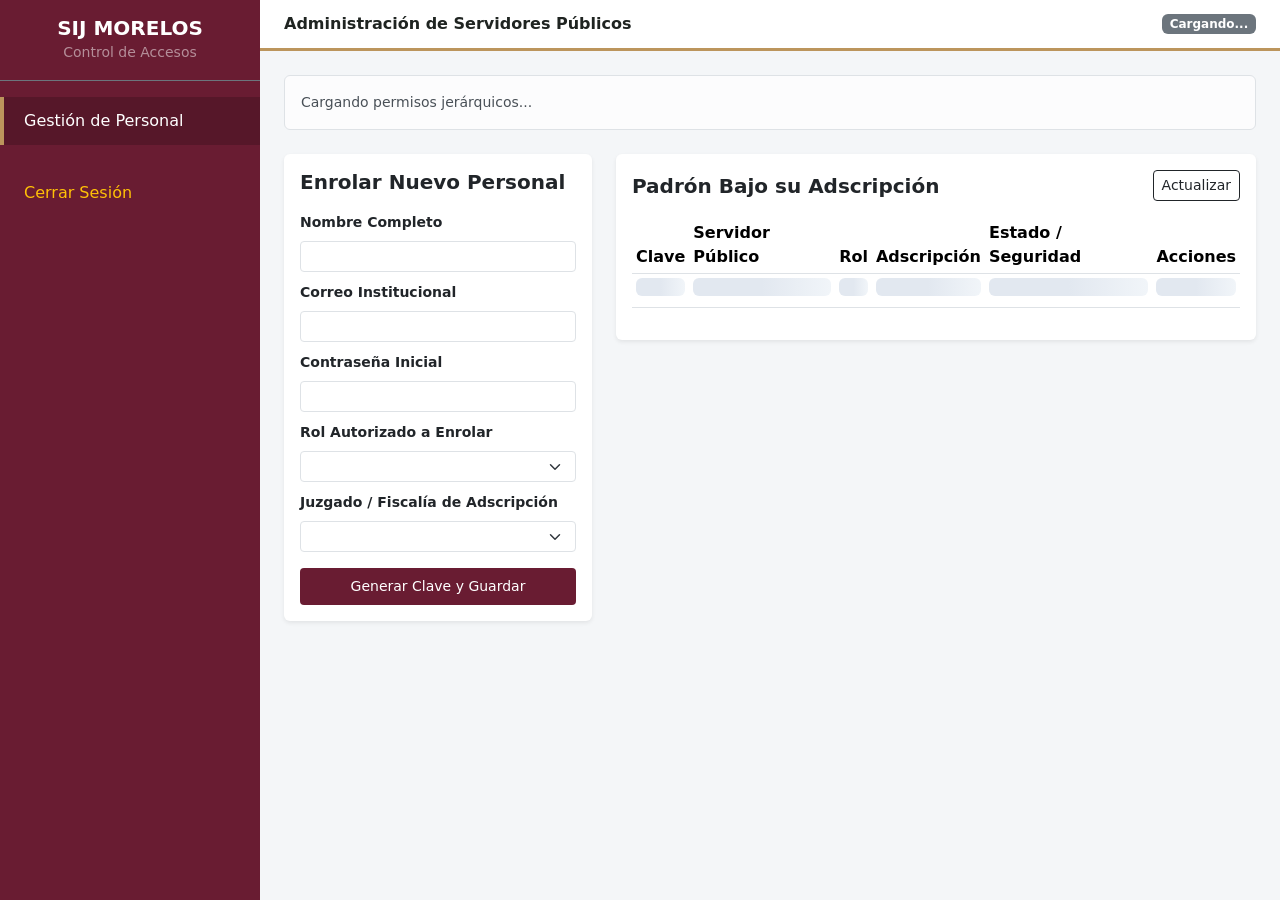
==== core/src/main/webapp/views/admin/index.html @ 12e389c0 "Initial commit" ====
<!DOCTYPE html>
<html lang="es">
<head>
    <meta charset="UTF-8">
    <meta name="viewport" content="width=device-width, initial-scale=1.0">
    <title>SIJ Morelos - Gobierno de Identidades y Personal</title>
    <link href="https://cdn.jsdelivr.net/npm/bootstrap@5.3.3/dist/css/bootstrap.min.css" rel="stylesheet">
    <link href="../../assets/css/layout.css" rel="stylesheet">
    <link href="../../assets/css/modulo.css" rel="stylesheet">
</head>
<body>
<div class="app-layout">
    <aside class="sidebar-judicial">
        <div class="p-3 text-center border-bottom border-secondary">
            <h5 class="mb-0 fw-bold">SIJ MORELOS</h5>
            <small class="text-white-50" id="sidebar-subtitle">Control de Accesos</small>
        </div>
        <nav class="mt-3">
            <a href="index.html" class="nav-link active">Gestión de Personal</a>
            <!-- Solo visible para los Administradores de cada Módulo (Oculto para el SUPER_ADMIN Cliente) -->
            <a href="../dashboard/index.html" class="nav-link d-none" id="link-bandeja-modulo">Ir a Bandeja de mi Módulo</a>
            <a href="../../api/auth/logout" class="nav-link text-warning mt-4">Cerrar Sesión</a>
        </nav>
    </aside>

    <div class="main-content">
        <header class="topbar-judicial">
            <div>
                <span class="fw-semibold" id="panel-title">Administración de Servidores Públicos</span>
                <small class="text-muted ms-2" id="juzgado-context"></small>
            </div>
            <span class="badge bg-secondary" id="user-badge">Cargando...</span>
        </header>

        <main class="p-4">
            <div class="alert alert-light border small mb-4" id="hierarchy-banner">
                Cargando permisos jerárquicos...
            </div>

            <div class="row g-4">
                <!-- Formulario de Alta y Edición -->
                <div class="col-md-4">
                    <div class="card shadow-sm border-0">
                        <div class="card-body">
                            <h5 class="fw-bold mb-3" id="form-title">Enrolar Nuevo Personal</h5>
                            <div id="alert-admin" class="alert d-none small py-2"></div>

                            <form id="form-user">
                                <input type="hidden" name="accion" id="input-accion" value="crear">
                                <input type="hidden" name="idUsuario" id="input-id-usuario" value="">

                                <div class="mb-2">
                                    <label class="form-label small fw-semibold">Nombre Completo</label>
                                    <input type="text" class="form-control form-control-sm" name="nombreCompleto" id="input-nombre" required>
                                </div>
                                <div class="mb-2">
                                    <label class="form-label small fw-semibold">Correo Institucional</label>
                                    <input type="email" class="form-control form-control-sm" name="correo" id="input-correo" required>
                                </div>
                                <div class="mb-2">
                                    <label class="form-label small fw-semibold" id="label-password">Contraseña Inicial</label>
                                    <input type="password" class="form-control form-control-sm" name="password" id="input-password" required>
                                    <small class="text-muted d-none" id="help-password">Dejar en blanco si no desea cambiar la contraseña actual.</small>
                                </div>
                                <div class="mb-2">
                                    <label class="form-label small fw-semibold">Rol Autorizado a Enrolar</label>
                                    <select class="form-select form-select-sm" name="rol" id="select-rol" required></select>
                                </div>
                                <div class="mb-3">
                                    <label class="form-label small fw-semibold">Juzgado / Fiscalía de Adscripción</label>
                                    <select class="form-select form-select-sm" name="idJuzgado" id="select-juzgado" required></select>
                                </div>

                                <div class="d-grid gap-2">
                                    <button type="submit" class="btn btn-institucional btn-sm py-2" id="btn-submit">
                                        Generar Clave y Guardar
                                    </button>
                                    <button type="button" class="btn btn-outline-secondary btn-sm d-none" id="btn-cancel-edit" onclick="resetFormMode()">
                                        Cancelar Edición
                                    </button>
                                </div>
                            </form>
                        </div>
                    </div>
                </div>

                <!-- Tabla de Personal Subordinado -->
                <div class="col-md-8">
                    <div class="card shadow-sm border-0">
                        <div class="card-body">
                            <div class="d-flex justify-content-between align-items-center mb-3">
                                <h5 class="fw-bold mb-0" id="table-title">Padrón Bajo su Adscripción</h5>
                                <button class="btn btn-outline-dark btn-sm" onclick="loadUsers()">Actualizar</button>
                            </div>
                            <div class="table-responsive">
                                <table class="table table-sm align-middle">
                                    <thead>
                                    <tr>
                                        <th>Clave</th>
                                        <th>Servidor Público</th>
                                        <th>Rol</th>
                                        <th>Adscripción</th>
                                        <th>Estado / Seguridad</th>
                                        <th class="text-end">Acciones</th>
                                    </tr>
                                    </thead>
                                    <tbody id="users-table">
                                    <tr>
                                        <td><span class="skeleton"></span></td>
                                        <td><span class="skeleton"></span></td>
                                        <td><span class="skeleton"></span></td>
                                        <td><span class="skeleton"></span></td>
                                        <td><span class="skeleton"></span></td>
                                        <td><span class="skeleton"></span></td>
                                    </tr>
                                    </tbody>
                                </table>
                            </div>
                        </div>
                    </div>
                </div>
            </div>
        </main>
    </div>
</div>

<script>
    let currentUsers = [];

    async function loadUsers() {
        const res = await fetch('../../api/admin/users');
        if (res.status === 401 || res.status === 403) {
            window.location.href = '../../index.html';
            return;
        }
        const data = await res.json();
        if (!data.ok) return;

        currentUsers = data.usuarios || [];

        // Configurar cabeceras según si es el SUPER_ADMIN (Cliente) o el Admin de un Módulo
        document.getElementById('user-badge').textContent = `${data.miNombre} (${data.miClave} | ${data.miRol})`;
        document.getElementById('juzgado-context').textContent = `• ${data.miJuzgado}`;

        const banner = document.getElementById('hierarchy-banner');
        const linkBandeja = document.getElementById('link-bandeja-modulo');

        if (data.esSuperAdmin) {
            document.getElementById('sidebar-subtitle').textContent = 'Consola Raíz (Cliente)';
            document.getElementById('panel-title').textContent = 'Gobierno Global de Administradores de Módulo';
            document.getElementById('table-title').textContent = 'Administradores de Módulo Registrados';
            banner.innerHTML = '<strong>Nivel SUPER_ADMIN (Consejo de la Judicatura):</strong> Desde este panel usted enrola y administra exclusivamente a los <strong>Administradores Titulares de cada Módulo</strong> (Oficialía, Audiencias, Tocas y Peritos). Cada Administrador de Módulo se encargará a su vez de enrolar al personal operativo de su propia fiscalía/juzgado.';
            linkBandeja.classList.add('d-none');
        } else {
            document.getElementById('sidebar-subtitle').textContent = `Admin de Módulo`;
            document.getElementById('panel-title').textContent = `Gestión de Personal Operativo`;
            document.getElementById('table-title').textContent = `Personal Operativo de mi Módulo y Juzgado`;
            banner.innerHTML = `<strong>Alcance de Módulo (${data.miRol}):</strong> Usted visualiza y administra únicamente al personal operativo de su propio módulo adscrito a <strong>${data.miJuzgado}</strong>.`;
            linkBandeja.classList.remove('d-none');
        }

        // Poblar roles permitidos
        const selectRol = document.getElementById('select-rol');
        selectRol.innerHTML = (data.rolesPermitidos || []).map(r =>
            `<option value="${r.codigo}">${r.etiqueta} (${r.codigo})</option>`
        ).join('');

        // Poblar juzgados permitidos (Si es Admin de módulo solo viene el suyo y queda fijo)
        const selectJuzgado = document.getElementById('select-juzgado');
        selectJuzgado.innerHTML = (data.juzgadosPermitidos || []).map(j =>
            `<option value="${j.idJuzgado}">${j.descripcion}</option>`
        ).join('');

        // Renderizar tabla
        const tbody = document.getElementById('users-table');
        if (currentUsers.length === 0) {
            tbody.innerHTML = `<tr><td colspan="6" class="text-center text-muted py-3">No hay personal registrado bajo este alcance todavía.</td></tr>`;
            return;
        }

        tbody.innerHTML = currentUsers.map(u => `
            <tr>
                <td class="fw-bold small">${u.claveEmpleado}</td>
                <td>
                    <span class="fw-semibold">${u.nombreCompleto}</span><br>
                    <small class="text-muted">${u.correo}</small>
                </td>
                <td><span class="badge bg-dark">${u.rol}</span></td>
                <td><small>${u.juzgado}</small></td>
                <td>
                    <button onclick="toggleUser(${u.idUsuario})" class="btn btn-sm ${u.activo ? 'btn-outline-success' : 'btn-outline-danger'}">
                        ${u.activo ? 'Activo' : 'Inactivo'}
                    </button>
                    ${u.bloqueado ? `<button onclick="unlockUser(${u.idUsuario})" class="btn btn-sm btn-warning ms-1" title="Desbloquear intentos">Desbloquear</button>` : ''}
                </td>
                <td class="text-end">
                    <button onclick="startEdit(${u.idUsuario})" class="btn btn-sm btn-outline-primary">Editar</button>
                    <button onclick="deleteUser(${u.idUsuario})" class="btn btn-sm btn-outline-danger ms-1">Eliminar</button>
                </td>
            </tr>
        `).join('');
    }

    function startEdit(idUsuario) {
        const u = currentUsers.find(item => item.idUsuario === idUsuario);
        if (!u) return;

        document.getElementById('form-title').textContent = `Editar: ${u.claveEmpleado}`;
        document.getElementById('input-accion').value = 'editar';
        document.getElementById('input-id-usuario').value = u.idUsuario;
        document.getElementById('input-nombre').value = u.nombreCompleto;
        document.getElementById('input-correo').value = u.correo;
        document.getElementById('select-rol').value = u.rol;
        if (u.idJuzgado) {
            document.getElementById('select-juzgado').value = u.idJuzgado;
        }

        const passInput = document.getElementById('input-password');
        passInput.value = '';
        passInput.required = false;
        document.getElementById('label-password').textContent = 'Nueva Contraseña (Opcional)';
        document.getElementById('help-password').classList.remove('d-none');

        document.getElementById('btn-submit').textContent = 'Guardar Cambios';
        document.getElementById('btn-cancel-edit').classList.remove('d-none');
    }

    function resetFormMode() {
        const form = document.getElementById('form-user');
        form.reset();
        document.getElementById('form-title').textContent = 'Enrolar Nuevo Personal';
        document.getElementById('input-accion').value = 'crear';
        document.getElementById('input-id-usuario').value = '';

        const passInput = document.getElementById('input-password');
        passInput.required = true;
        document.getElementById('label-password').textContent = 'Contraseña Inicial';
        document.getElementById('help-password').classList.add('d-none');

        document.getElementById('btn-submit').textContent = 'Generar Clave y Guardar';
        document.getElementById('btn-cancel-edit').classList.add('d-none');
    }

    async function toggleUser(idUsuario) {
        const params = new URLSearchParams({ accion: 'toggle', idUsuario });
        await fetch('../../api/admin/users', { method: 'POST', body: params });
        loadUsers();
    }

    async function unlockUser(idUsuario) {
        const params = new URLSearchParams({ accion: 'desbloquear', idUsuario });
        await fetch('../../api/admin/users', { method: 'POST', body: params });
        loadUsers();
    }

    async function deleteUser(idUsuario) {
        if (!confirm('¿Confirmas eliminar este registro de servidor público?')) return;
        const params = new URLSearchParams({ accion: 'eliminar', idUsuario });
        const res = await fetch('../../api/admin/users', { method: 'POST', body: params });
        const data = await res.json();
        showAlert(data.ok, data.mensaje);
        loadUsers();
    }

    function showAlert(ok, msg) {
        const alertBox = document.getElementById('alert-admin');
        alertBox.className = `alert small py-2 ${ok ? 'alert-success' : 'alert-danger'}`;
        alertBox.textContent = msg;
    }

    document.getElementById('form-user').addEventListener('submit', async (e) => {
        e.preventDefault();
        const params = new URLSearchParams(new FormData(e.target));
        const res = await fetch('../../api/admin/users', { method: 'POST', body: params });
        const data = await res.json();

        showAlert(data.ok, data.mensaje);
        if (data.ok) {
            resetFormMode();
            loadUsers();
        }
    });

    loadUsers();
</script>
</body>
</html>
---- core/src/main/webapp/assets/css/layout.css ----
@import url('variables.css');

body {
    background-color: var(--color-fondo);
    color: var(--color-texto);
    font-family: system-ui, -apple-system, "Segoe UI", Roboto, sans-serif;
    margin: 0;
}

.app-layout {
    display: flex;
    min-height: 100vh;
}

.sidebar-judicial {
    width: var(--sidebar-ancho);
    background-color: var(--color-primario);
    color: #FFFFFF;
    display: flex;
    flex-direction: column;
    flex-shrink: 0;
}

.sidebar-judicial .nav-link {
    color: rgba(255, 255, 255, 0.85);
    padding: 0.75rem 1.25rem;
    border-left: 4px solid transparent;
    text-decoration: none;
    display: block;
}

.sidebar-judicial .nav-link:hover,
.sidebar-judicial .nav-link.active {
    background-color: rgba(0, 0, 0, 0.18);
    border-left-color: var(--color-secundario);
    color: #FFFFFF;
}

.main-content {
    flex-grow: 1;
    display: flex;
    flex-direction: column;
}

.topbar-judicial {
    background-color: var(--color-superficie);
    border-bottom: 3px solid var(--color-secundario);
    padding: 0.75rem 1.5rem;
    display: flex;
    justify-content: space-between;
    align-items: center;
}

.btn-institucional {
    background-color: var(--color-primario);
    color: #FFFFFF;
    border: none;
}

.btn-institucional:hover {
    background-color: var(--color-secundario);
    color: #FFFFFF;
}

/* ==========================================================================
   SKELETON LOADER
   ========================================================================== */
.skeleton {
    background: linear-gradient(90deg, #e2e8f0 25%, #f1f5f9 50%, #e2e8f0 75%);
    background-size: 200% 100%;
    animation: skeleton-pulse 1.5s infinite ease-in-out;
    border-radius: 0.375rem;
    display: inline-block;
    height: 1.1rem;
    width: 100%;
}

@keyframes skeleton-pulse {
    0% { background-position: 200% 0; }
    100% { background-position: -200% 0; }
}
---- core/src/main/webapp/assets/css/modulo.css ----
/* Hoja de estilos exclusiva para las vistas internas de cada módulo (Equipo) */
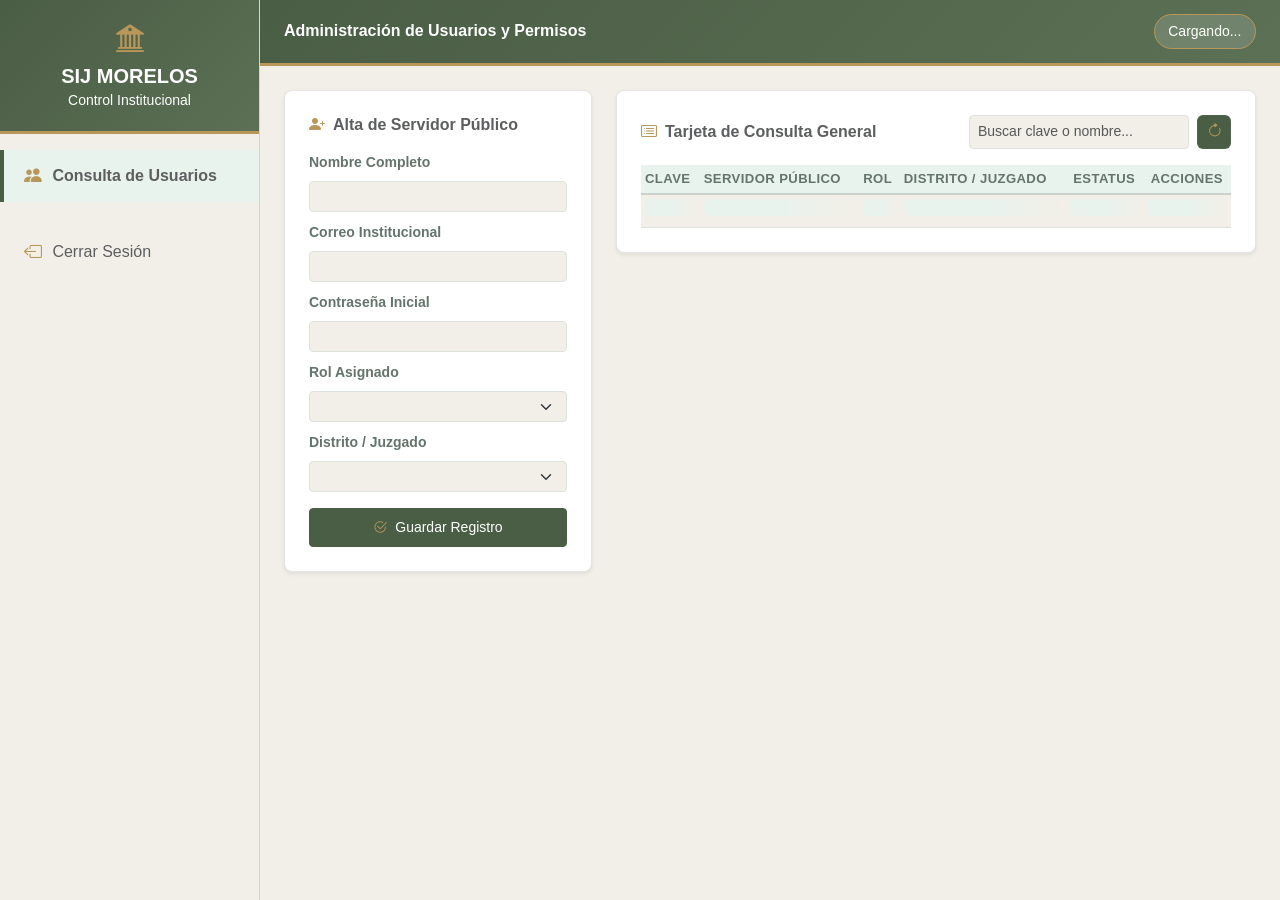
==== commit 94469f67: "chore([core-sync]): sincronizar paleta global y crud de usuarios desde sij-core-template" ====
--- a/core/src/main/webapp/views/admin/index.html
+++ b/core/src/main/webapp/views/admin/index.html
@@ -3,46 +3,55 @@
 <head>
     <meta charset="UTF-8">
     <meta name="viewport" content="width=device-width, initial-scale=1.0">
-    <title>SIJ Morelos - Gobierno de Identidades y Personal</title>
+    <title>SIJ Morelos - Administración de Usuarios</title>
     <link href="https://cdn.jsdelivr.net/npm/bootstrap@5.3.3/dist/css/bootstrap.min.css" rel="stylesheet">
+    <link href="https://cdn.jsdelivr.net/npm/bootstrap-icons@1.11.3/font/bootstrap-icons.min.css" rel="stylesheet">
     <link href="../../assets/css/layout.css" rel="stylesheet">
     <link href="../../assets/css/modulo.css" rel="stylesheet">
 </head>
 <body>
 <div class="app-layout">
     <aside class="sidebar-judicial">
-        <div class="p-3 text-center border-bottom border-secondary">
-            <h5 class="mb-0 fw-bold">SIJ MORELOS</h5>
-            <small class="text-white-50" id="sidebar-subtitle">Control de Accesos</small>
+        <div class="sidebar-brand-banner">
+            <i class="bi bi-bank2 fs-3"></i>
+            <h5 class="mb-0 fw-bold mt-1">SIJ MORELOS</h5>
+            <small class="text-thin" id="sidebar-subtitle">Control Institucional</small>
         </div>
         <nav class="mt-3">
-            <a href="index.html" class="nav-link active">Gestión de Personal</a>
-            <!-- Solo visible para los Administradores de cada Módulo (Oculto para el SUPER_ADMIN Cliente) -->
-            <a href="../dashboard/index.html" class="nav-link d-none" id="link-bandeja-modulo">Ir a Bandeja de mi Módulo</a>
-            <a href="../../api/auth/logout" class="nav-link text-warning mt-4">Cerrar Sesión</a>
+            <a href="index.html" class="nav-link active">
+                <i class="bi bi-people-fill"></i>
+                <span>Consulta de Usuarios</span>
+            </a>
+            <a href="../dashboard/index.html" class="nav-link d-none" id="link-bandeja-modulo">
+                <i class="bi bi-folder2-open"></i>
+                <span>Bandeja Operativa</span>
+            </a>
+            <a href="../../api/auth/logout" class="nav-link mt-4">
+                <i class="bi bi-box-arrow-left"></i>
+                <span>Cerrar Sesión</span>
+            </a>
         </nav>
     </aside>
 
     <div class="main-content">
         <header class="topbar-judicial">
             <div>
-                <span class="fw-semibold" id="panel-title">Administración de Servidores Públicos</span>
-                <small class="text-muted ms-2" id="juzgado-context"></small>
+                <span class="fw-semibold" id="panel-title">Administración de Usuarios y Permisos</span>
+                <small class="ms-2" id="juzgado-context"></small>
             </div>
-            <span class="badge bg-secondary" id="user-badge">Cargando...</span>
+            <span class="badge-sesion-global small" id="user-badge">Cargando...</span>
         </header>
 
         <main class="p-4">
-            <div class="alert alert-light border small mb-4" id="hierarchy-banner">
-                Cargando permisos jerárquicos...
-            </div>
-
             <div class="row g-4">
-                <!-- Formulario de Alta y Edición -->
-                <div class="col-md-4">
-                    <div class="card shadow-sm border-0">
-                        <div class="card-body">
-                            <h5 class="fw-bold mb-3" id="form-title">Enrolar Nuevo Personal</h5>
+                <!-- Alta / Edición -->
+                <div class="col-lg-4">
+                    <div class="card shadow-sm">
+                        <div class="card-body p-4">
+                            <h6 class="fw-bold mb-3 d-flex align-items-center gap-2">
+                                <i class="bi bi-person-plus-fill" style="color: var(--dorado);"></i>
+                                <span id="form-title">Alta de Servidor Público</span>
+                            </h6>
                             <div id="alert-admin" class="alert d-none small py-2"></div>
 
                             <form id="form-user">
@@ -60,20 +69,20 @@
                                 <div class="mb-2">
                                     <label class="form-label small fw-semibold" id="label-password">Contraseña Inicial</label>
                                     <input type="password" class="form-control form-control-sm" name="password" id="input-password" required>
-                                    <small class="text-muted d-none" id="help-password">Dejar en blanco si no desea cambiar la contraseña actual.</small>
+                                    <small class="d-none" id="help-password">Opcional al editar.</small>
                                 </div>
                                 <div class="mb-2">
-                                    <label class="form-label small fw-semibold">Rol Autorizado a Enrolar</label>
+                                    <label class="form-label small fw-semibold">Rol Asignado</label>
                                     <select class="form-select form-select-sm" name="rol" id="select-rol" required></select>
                                 </div>
                                 <div class="mb-3">
-                                    <label class="form-label small fw-semibold">Juzgado / Fiscalía de Adscripción</label>
+                                    <label class="form-label small fw-semibold">Distrito / Juzgado</label>
                                     <select class="form-select form-select-sm" name="idJuzgado" id="select-juzgado" required></select>
                                 </div>
 
                                 <div class="d-grid gap-2">
                                     <button type="submit" class="btn btn-institucional btn-sm py-2" id="btn-submit">
-                                        Generar Clave y Guardar
+                                        <i class="bi bi-check2-circle me-1"></i> Guardar Registro
                                     </button>
                                     <button type="button" class="btn btn-outline-secondary btn-sm d-none" id="btn-cancel-edit" onclick="resetFormMode()">
                                         Cancelar Edición
@@ -84,24 +93,33 @@
                     </div>
                 </div>
 
-                <!-- Tabla de Personal Subordinado -->
-                <div class="col-md-8">
-                    <div class="card shadow-sm border-0">
-                        <div class="card-body">
-                            <div class="d-flex justify-content-between align-items-center mb-3">
-                                <h5 class="fw-bold mb-0" id="table-title">Padrón Bajo su Adscripción</h5>
-                                <button class="btn btn-outline-dark btn-sm" onclick="loadUsers()">Actualizar</button>
+                <!-- Tarjeta Única de Consulta General -->
+                <div class="col-lg-8">
+                    <div class="card shadow-sm">
+                        <div class="card-body p-4">
+                            <div class="d-flex flex-wrap justify-content-between align-items-center gap-2 mb-3">
+                                <h6 class="fw-bold mb-0 d-flex align-items-center gap-2">
+                                    <i class="bi bi-card-list" style="color: var(--dorado);"></i>
+                                    <span id="table-title">Tarjeta de Consulta General</span>
+                                </h6>
+                                <div class="d-flex gap-2">
+                                    <input type="text" class="form-control form-control-sm" style="width: 220px;" id="search-user" placeholder="Buscar clave o nombre..." oninput="renderFilteredUsers()">
+                                    <button class="btn-icon-action icon-dorado" onclick="loadUsers()" title="Actualizar consulta">
+                                        <i class="bi bi-arrow-clockwise"></i>
+                                    </button>
+                                </div>
                             </div>
+
                             <div class="table-responsive">
-                                <table class="table table-sm align-middle">
+                                <table class="table table-sm align-middle mb-0">
                                     <thead>
                                     <tr>
                                         <th>Clave</th>
                                         <th>Servidor Público</th>
                                         <th>Rol</th>
-                                        <th>Adscripción</th>
-                                        <th>Estado / Seguridad</th>
-                                        <th class="text-end">Acciones</th>
+                                        <th>Distrito / Juzgado</th>
+                                        <th class="text-center">Estatus</th>
+                                        <th class="text-center">Acciones</th>
                                     </tr>
                                     </thead>
                                     <tbody id="users-table">
@@ -138,64 +156,72 @@
 
         currentUsers = data.usuarios || [];
 
-        // Configurar cabeceras según si es el SUPER_ADMIN (Cliente) o el Admin de un Módulo
-        document.getElementById('user-badge').textContent = `${data.miNombre} (${data.miClave} | ${data.miRol})`;
-        document.getElementById('juzgado-context').textContent = `• ${data.miJuzgado}`;
-
-        const banner = document.getElementById('hierarchy-banner');
+        document.getElementById('user-badge').textContent = `${data.miNombre} • ${data.miClave}`;
+        document.getElementById('juzgado-context').textContent = `| ${data.miJuzgado}`;
+
         const linkBandeja = document.getElementById('link-bandeja-modulo');
-
         if (data.esSuperAdmin) {
-            document.getElementById('sidebar-subtitle').textContent = 'Consola Raíz (Cliente)';
-            document.getElementById('panel-title').textContent = 'Gobierno Global de Administradores de Módulo';
-            document.getElementById('table-title').textContent = 'Administradores de Módulo Registrados';
-            banner.innerHTML = '<strong>Nivel SUPER_ADMIN (Consejo de la Judicatura):</strong> Desde este panel usted enrola y administra exclusivamente a los <strong>Administradores Titulares de cada Módulo</strong> (Oficialía, Audiencias, Tocas y Peritos). Cada Administrador de Módulo se encargará a su vez de enrolar al personal operativo de su propia fiscalía/juzgado.';
+            document.getElementById('sidebar-subtitle').textContent = 'Consola Raíz';
+            document.getElementById('table-title').textContent = 'Consulta General de Administradores';
             linkBandeja.classList.add('d-none');
         } else {
-            document.getElementById('sidebar-subtitle').textContent = `Admin de Módulo`;
-            document.getElementById('panel-title').textContent = `Gestión de Personal Operativo`;
-            document.getElementById('table-title').textContent = `Personal Operativo de mi Módulo y Juzgado`;
-            banner.innerHTML = `<strong>Alcance de Módulo (${data.miRol}):</strong> Usted visualiza y administra únicamente al personal operativo de su propio módulo adscrito a <strong>${data.miJuzgado}</strong>.`;
+            document.getElementById('sidebar-subtitle').textContent = 'Administración Juzgado';
+            document.getElementById('table-title').textContent = 'Consulta General de Usuarios del Juzgado';
             linkBandeja.classList.remove('d-none');
         }
 
-        // Poblar roles permitidos
-        const selectRol = document.getElementById('select-rol');
-        selectRol.innerHTML = (data.rolesPermitidos || []).map(r =>
-            `<option value="${r.codigo}">${r.etiqueta} (${r.codigo})</option>`
+        document.getElementById('select-rol').innerHTML = (data.rolesPermitidos || []).map(r =>
+            `<option value="${r.codigo}">${r.etiqueta}</option>`
         ).join('');
 
-        // Poblar juzgados permitidos (Si es Admin de módulo solo viene el suyo y queda fijo)
-        const selectJuzgado = document.getElementById('select-juzgado');
-        selectJuzgado.innerHTML = (data.juzgadosPermitidos || []).map(j =>
+        document.getElementById('select-juzgado').innerHTML = (data.juzgadosPermitidos || []).map(j =>
             `<option value="${j.idJuzgado}">${j.descripcion}</option>`
         ).join('');
 
-        // Renderizar tabla
+        renderFilteredUsers();
+    }
+
+    function renderFilteredUsers() {
+        const q = (document.getElementById('search-user').value || '').toLowerCase().trim();
+        const filtered = currentUsers.filter(u =>
+            u.claveEmpleado.toLowerCase().includes(q) ||
+            u.nombreCompleto.toLowerCase().includes(q) ||
+            u.correo.toLowerCase().includes(q)
+        );
+
         const tbody = document.getElementById('users-table');
-        if (currentUsers.length === 0) {
-            tbody.innerHTML = `<tr><td colspan="6" class="text-center text-muted py-3">No hay personal registrado bajo este alcance todavía.</td></tr>`;
+        if (filtered.length === 0) {
+            tbody.innerHTML = `<tr><td colspan="6" class="text-center py-3">Sin registros en este juzgado.</td></tr>`;
             return;
         }
 
-        tbody.innerHTML = currentUsers.map(u => `
-            <tr>
+        tbody.innerHTML = filtered.map(u => `
+            <tr class="${u.activo ? '' : 'opacity-75'}">
                 <td class="fw-bold small">${u.claveEmpleado}</td>
                 <td>
                     <span class="fw-semibold">${u.nombreCompleto}</span><br>
-                    <small class="text-muted">${u.correo}</small>
+                    <small>${u.correo}</small>
                 </td>
-                <td><span class="badge bg-dark">${u.rol}</span></td>
+                <td><span class="badge badge-rol-global">${u.rol}</span></td>
                 <td><small>${u.juzgado}</small></td>
-                <td>
-                    <button onclick="toggleUser(${u.idUsuario})" class="btn btn-sm ${u.activo ? 'btn-outline-success' : 'btn-outline-danger'}">
+                <td class="text-center">
+                    <span class="badge badge-rol-global">
                         ${u.activo ? 'Activo' : 'Inactivo'}
-                    </button>
-                    ${u.bloqueado ? `<button onclick="unlockUser(${u.idUsuario})" class="btn btn-sm btn-warning ms-1" title="Desbloquear intentos">Desbloquear</button>` : ''}
+                    </span>
                 </td>
-                <td class="text-end">
-                    <button onclick="startEdit(${u.idUsuario})" class="btn btn-sm btn-outline-primary">Editar</button>
-                    <button onclick="deleteUser(${u.idUsuario})" class="btn btn-sm btn-outline-danger ms-1">Eliminar</button>
+                <td class="text-center">
+                    <div class="d-inline-flex gap-1">
+                        <button onclick="startEdit(${u.idUsuario})" class="btn-icon-action icon-dorado" title="Editar datos">
+                            <i class="bi bi-pencil-square"></i>
+                        </button>
+                        <button onclick="toggleUser(${u.idUsuario})" class="btn-icon-action" title="${u.activo ? 'Desactivar cuenta (Conservar datos)' : 'Activar cuenta'}">
+                            <i class="bi ${u.activo ? 'bi-toggle-on' : 'bi-toggle-off'}"></i>
+                        </button>
+                        ${u.bloqueado ? `
+                        <button onclick="unlockUser(${u.idUsuario})" class="btn-icon-action icon-dorado" title="Desbloquear cuenta">
+                            <i class="bi bi-unlock-fill"></i>
+                        </button>` : ''}
+                    </div>
                 </td>
             </tr>
         `).join('');
@@ -221,14 +247,13 @@
         document.getElementById('label-password').textContent = 'Nueva Contraseña (Opcional)';
         document.getElementById('help-password').classList.remove('d-none');
 
-        document.getElementById('btn-submit').textContent = 'Guardar Cambios';
+        document.getElementById('btn-submit').innerHTML = '<i class="bi bi-save me-1"></i> Actualizar Datos';
         document.getElementById('btn-cancel-edit').classList.remove('d-none');
     }
 
     function resetFormMode() {
-        const form = document.getElementById('form-user');
-        form.reset();
-        document.getElementById('form-title').textContent = 'Enrolar Nuevo Personal';
+        document.getElementById('form-user').reset();
+        document.getElementById('form-title').textContent = 'Alta de Servidor Público';
         document.getElementById('input-accion').value = 'crear';
         document.getElementById('input-id-usuario').value = '';
 
@@ -237,25 +262,20 @@
         document.getElementById('label-password').textContent = 'Contraseña Inicial';
         document.getElementById('help-password').classList.add('d-none');
 
-        document.getElementById('btn-submit').textContent = 'Generar Clave y Guardar';
+        document.getElementById('btn-submit').innerHTML = '<i class="bi bi-check2-circle me-1"></i> Guardar Registro';
         document.getElementById('btn-cancel-edit').classList.add('d-none');
     }
 
     async function toggleUser(idUsuario) {
         const params = new URLSearchParams({ accion: 'toggle', idUsuario });
-        await fetch('../../api/admin/users', { method: 'POST', body: params });
+        const res = await fetch('../../api/admin/users', { method: 'POST', body: params });
+        const data = await res.json();
+        showAlert(data.ok, data.mensaje);
         loadUsers();
     }
 
     async function unlockUser(idUsuario) {
         const params = new URLSearchParams({ accion: 'desbloquear', idUsuario });
-        await fetch('../../api/admin/users', { method: 'POST', body: params });
-        loadUsers();
-    }
-
-    async function deleteUser(idUsuario) {
-        if (!confirm('¿Confirmas eliminar este registro de servidor público?')) return;
-        const params = new URLSearchParams({ accion: 'eliminar', idUsuario });
         const res = await fetch('../../api/admin/users', { method: 'POST', body: params });
         const data = await res.json();
         showAlert(data.ok, data.mensaje);
--- a/core/src/main/webapp/assets/css/layout.css
+++ b/core/src/main/webapp/assets/css/layout.css
@@ -1,72 +1,216 @@
 @import url('variables.css');
 
+/* Tipografía y colores globales en todas las etiquetas sin necesidad de clases */
+body, p, span, td, input, select, textarea, button {
+    font-family: var(--font-roman);
+    color: var(--gris-oscuro);
+}
+
 body {
-    background-color: var(--color-fondo);
-    color: var(--color-texto);
-    font-family: system-ui, -apple-system, "Segoe UI", Roboto, sans-serif;
+    background-color: var(--fondo-crema);
     margin: 0;
+    -webkit-font-smoothing: antialiased;
+}
+
+h1, h2, h3, h4, h5, h6, label, th {
+    font-family: var(--font-roman);
+    color: var(--verde-texto);
+}
+
+small, .text-thin {
+    font-family: var(--font-thin);
 }
 
 .app-layout {
     display: flex;
     min-height: 100vh;
-}
-
+    background-color: var(--fondo-crema);
+}
+
+/* Navegación Lateral en Fondo Crema (#F1EFE7) y Verde Clarito (#E8F3ED) */
 .sidebar-judicial {
     width: var(--sidebar-ancho);
-    background-color: var(--color-primario);
-    color: #FFFFFF;
+    background-color: var(--fondo-crema);
+    border-right: 1px solid rgba(100, 116, 108, 0.2);
     display: flex;
     flex-direction: column;
     flex-shrink: 0;
 }
 
+/* Cabecera del Sidebar / Banner con Verde Tierra (#4A5D45) y Logos en Blanco (#FFFFFF) y Dorado (#B89758) */
+.sidebar-brand-banner {
+    background: var(--gradiente-primario);
+    color: var(--blanco-puro);
+    padding: 1.15rem 1rem;
+    text-align: center;
+    border-bottom: 3px solid var(--dorado);
+}
+
+.sidebar-brand-banner h5,
+.sidebar-brand-banner span,
+.sidebar-brand-banner small {
+    color: var(--blanco-puro) !important;
+}
+
+.sidebar-brand-banner i {
+    color: var(--dorado);
+}
+
 .sidebar-judicial .nav-link {
-    color: rgba(255, 255, 255, 0.85);
-    padding: 0.75rem 1.25rem;
+    color: var(--verde-texto);
+    padding: 0.8rem 1.25rem;
     border-left: 4px solid transparent;
     text-decoration: none;
-    display: block;
+    display: flex;
+    align-items: center;
+    gap: 0.65rem;
+    font-weight: 500;
+    transition: all 0.2s ease;
+}
+
+.sidebar-judicial .nav-link i {
+    color: var(--dorado);
+    font-size: 1.1rem;
 }
 
 .sidebar-judicial .nav-link:hover,
 .sidebar-judicial .nav-link.active {
-    background-color: rgba(0, 0, 0, 0.18);
-    border-left-color: var(--color-secundario);
-    color: #FFFFFF;
+    background-color: var(--verde-clarito);
+    border-left-color: var(--verde-tierra);
+    color: var(--verde-tierra);
+    font-weight: 600;
 }
 
 .main-content {
     flex-grow: 1;
     display: flex;
     flex-direction: column;
-}
-
+    background-color: var(--fondo-crema);
+}
+
+/* Banner Superior Global en Verde Tierra (#4A5D45) con íconos y textos en Blanco (#FFFFFF) y Dorado (#B89758) */
 .topbar-judicial {
-    background-color: var(--color-superficie);
-    border-bottom: 3px solid var(--color-secundario);
-    padding: 0.75rem 1.5rem;
+    background: var(--gradiente-primario);
+    color: var(--blanco-puro);
+    border-bottom: 3px solid var(--dorado);
+    padding: 0.85rem 1.5rem;
     display: flex;
     justify-content: space-between;
     align-items: center;
 }
 
-.btn-institucional {
-    background-color: var(--color-primario);
-    color: #FFFFFF;
-    border: none;
-}
-
-.btn-institucional:hover {
-    background-color: var(--color-secundario);
-    color: #FFFFFF;
-}
-
-/* ==========================================================================
-   SKELETON LOADER
-   ========================================================================== */
+.topbar-judicial span,
+.topbar-judicial small {
+    color: var(--blanco-puro) !important;
+}
+
+.topbar-judicial i {
+    color: var(--dorado);
+}
+
+.badge-sesion-global {
+    background-color: rgba(255, 255, 255, 0.14);
+    color: var(--blanco-puro) !important;
+    border: 1px solid var(--dorado);
+    padding: 0.4rem 0.85rem;
+    border-radius: 50rem;
+    font-weight: 500;
+}
+
+/* Tarjetas Globales */
+.card {
+    background-color: var(--blanco-puro);
+    border: 1px solid rgba(100, 116, 108, 0.18);
+    border-radius: 0.5rem;
+}
+
+/* Botón Primario Institucional Global en Verde Tierra (#4A5D45) con íconos en Blanco/Dorado */
+.btn-institucional,
+.btn-primary {
+    background-color: var(--verde-tierra) !important;
+    color: var(--blanco-puro) !important;
+    border: 1px solid var(--verde-tierra) !important;
+    transition: all 0.2s ease;
+}
+
+.btn-institucional i,
+.btn-primary i {
+    color: var(--dorado);
+}
+
+.btn-institucional:hover,
+.btn-primary:hover {
+    background-color: var(--verde-texto) !important;
+    border-color: var(--dorado) !important;
+    color: var(--blanco-puro) !important;
+}
+
+/* Botones de Ícono para la Columna de Acciones en cualquier Tabla */
+.btn-icon-action {
+    width: 34px;
+    height: 34px;
+    padding: 0;
+    display: inline-flex;
+    align-items: center;
+    justify-content: center;
+    border-radius: 6px;
+    border: 1px solid rgba(100, 116, 108, 0.25);
+    background-color: var(--verde-tierra);
+    color: var(--blanco-puro);
+    transition: all 0.18s ease;
+}
+
+.btn-icon-action i {
+    color: var(--blanco-puro);
+    font-size: 0.95rem;
+}
+
+.btn-icon-action.icon-dorado i {
+    color: var(--dorado);
+}
+
+.btn-icon-action:hover {
+    background-color: var(--verde-texto);
+    border-color: var(--dorado);
+    transform: translateY(-1px);
+}
+
+/* Tablas Globales con Cabecera en Verde Clarito (#E8F3ED) y Verde Texto (#64746C) */
+.table thead th {
+    background-color: var(--verde-clarito) !important;
+    color: var(--verde-texto) !important;
+    font-weight: 600;
+    font-size: 0.82rem;
+    text-transform: uppercase;
+    letter-spacing: 0.03em;
+    border-bottom: 2px solid rgba(100, 116, 108, 0.25);
+}
+
+.table tbody td {
+    color: var(--gris-oscuro);
+}
+
+.table tbody tr:hover {
+    background-color: var(--verde-clarito);
+}
+
+.badge-rol-global {
+    background-color: var(--verde-clarito);
+    color: var(--verde-texto);
+    border: 1px solid rgba(100, 116, 108, 0.3);
+    font-weight: 600;
+}
+
+/* Inputs y Selects Globales */
+.form-control:focus,
+.form-select:focus {
+    border-color: var(--verde-tierra);
+    box-shadow: 0 0 0 0.2rem rgba(74, 93, 69, 0.18);
+}
+
+/* Skeleton Loader Global en Verde Clarito (#E8F3ED) y Fondo Crema (#F1EFE7) */
 .skeleton {
-    background: linear-gradient(90deg, #e2e8f0 25%, #f1f5f9 50%, #e2e8f0 75%);
+    background: linear-gradient(90deg, var(--verde-clarito) 25%, var(--fondo-crema) 50%, var(--verde-clarito) 75%);
     background-size: 200% 100%;
     animation: skeleton-pulse 1.5s infinite ease-in-out;
     border-radius: 0.375rem;
@@ -78,4 +222,4 @@
 @keyframes skeleton-pulse {
     0% { background-position: 200% 0; }
     100% { background-position: -200% 0; }
-}
+}
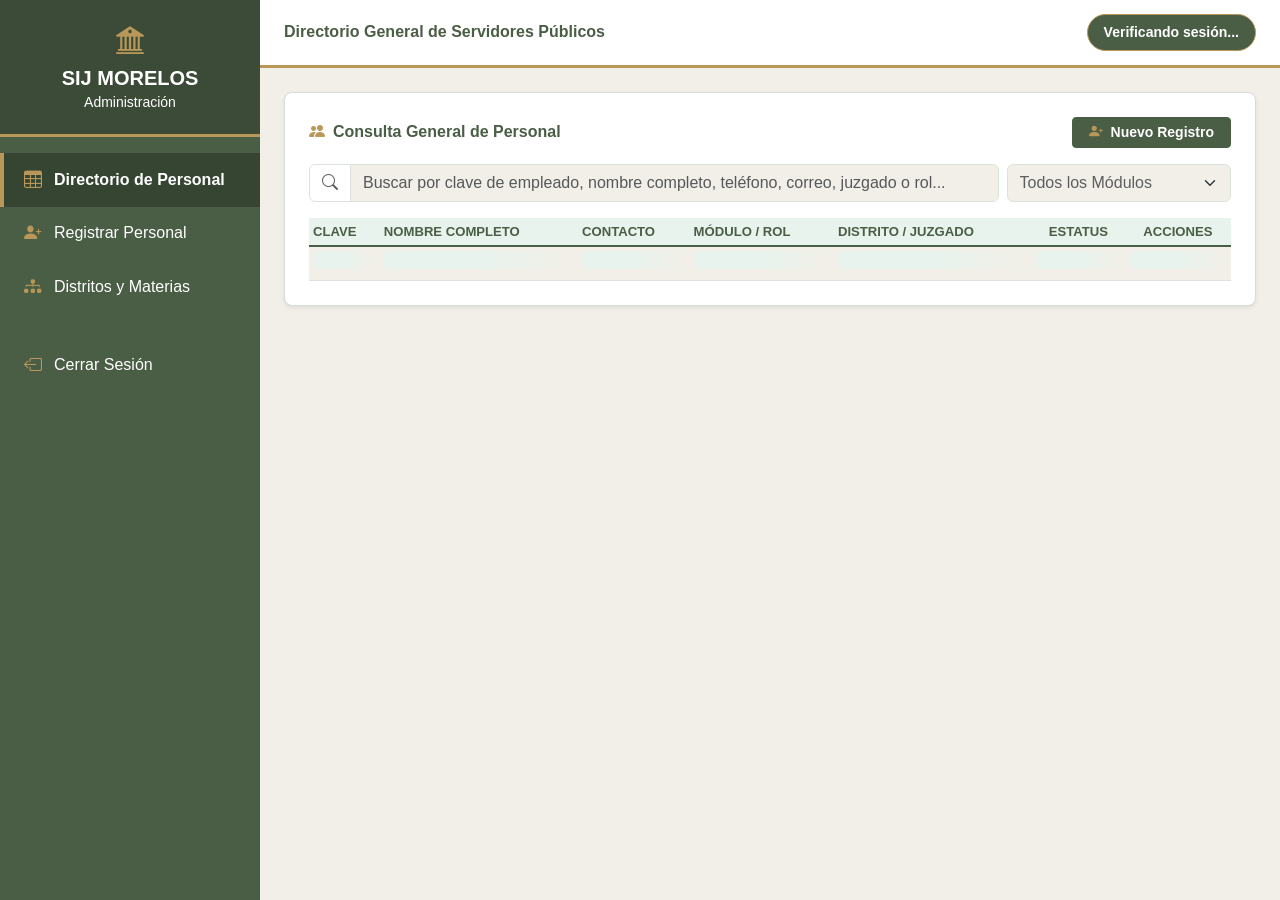
==== commit 003ff11c: "chore([core-sync]): actualizar archivos del core en main" ====
--- a/core/src/main/webapp/views/admin/index.html
+++ b/core/src/main/webapp/views/admin/index.html
@@ -1,307 +1,402 @@
-<!DOCTYPE html>
-<html lang="es">
-<head>
-    <meta charset="UTF-8">
-    <meta name="viewport" content="width=device-width, initial-scale=1.0">
-    <title>SIJ Morelos - Administración de Usuarios</title>
-    <link href="https://cdn.jsdelivr.net/npm/bootstrap@5.3.3/dist/css/bootstrap.min.css" rel="stylesheet">
-    <link href="https://cdn.jsdelivr.net/npm/bootstrap-icons@1.11.3/font/bootstrap-icons.min.css" rel="stylesheet">
-    <link href="../../assets/css/layout.css" rel="stylesheet">
-    <link href="../../assets/css/modulo.css" rel="stylesheet">
-</head>
-<body>
-<div class="app-layout">
-    <aside class="sidebar-judicial">
-        <div class="sidebar-brand-banner">
-            <i class="bi bi-bank2 fs-3"></i>
-            <h5 class="mb-0 fw-bold mt-1">SIJ MORELOS</h5>
-            <small class="text-thin" id="sidebar-subtitle">Control Institucional</small>
-        </div>
-        <nav class="mt-3">
-            <a href="index.html" class="nav-link active">
-                <i class="bi bi-people-fill"></i>
-                <span>Consulta de Usuarios</span>
-            </a>
-            <a href="../dashboard/index.html" class="nav-link d-none" id="link-bandeja-modulo">
-                <i class="bi bi-folder2-open"></i>
-                <span>Bandeja Operativa</span>
-            </a>
-            <a href="../../api/auth/logout" class="nav-link mt-4">
-                <i class="bi bi-box-arrow-left"></i>
-                <span>Cerrar Sesión</span>
-            </a>
-        </nav>
-    </aside>
-
-    <div class="main-content">
-        <header class="topbar-judicial">
-            <div>
-                <span class="fw-semibold" id="panel-title">Administración de Usuarios y Permisos</span>
-                <small class="ms-2" id="juzgado-context"></small>
-            </div>
-            <span class="badge-sesion-global small" id="user-badge">Cargando...</span>
-        </header>
-
-        <main class="p-4">
-            <div class="row g-4">
-                <!-- Alta / Edición -->
-                <div class="col-lg-4">
-                    <div class="card shadow-sm">
-                        <div class="card-body p-4">
-                            <h6 class="fw-bold mb-3 d-flex align-items-center gap-2">
-                                <i class="bi bi-person-plus-fill" style="color: var(--dorado);"></i>
-                                <span id="form-title">Alta de Servidor Público</span>
-                            </h6>
-                            <div id="alert-admin" class="alert d-none small py-2"></div>
-
-                            <form id="form-user">
-                                <input type="hidden" name="accion" id="input-accion" value="crear">
-                                <input type="hidden" name="idUsuario" id="input-id-usuario" value="">
-
-                                <div class="mb-2">
-                                    <label class="form-label small fw-semibold">Nombre Completo</label>
-                                    <input type="text" class="form-control form-control-sm" name="nombreCompleto" id="input-nombre" required>
-                                </div>
-                                <div class="mb-2">
-                                    <label class="form-label small fw-semibold">Correo Institucional</label>
-                                    <input type="email" class="form-control form-control-sm" name="correo" id="input-correo" required>
-                                </div>
-                                <div class="mb-2">
-                                    <label class="form-label small fw-semibold" id="label-password">Contraseña Inicial</label>
-                                    <input type="password" class="form-control form-control-sm" name="password" id="input-password" required>
-                                    <small class="d-none" id="help-password">Opcional al editar.</small>
-                                </div>
-                                <div class="mb-2">
-                                    <label class="form-label small fw-semibold">Rol Asignado</label>
-                                    <select class="form-select form-select-sm" name="rol" id="select-rol" required></select>
-                                </div>
-                                <div class="mb-3">
-                                    <label class="form-label small fw-semibold">Distrito / Juzgado</label>
-                                    <select class="form-select form-select-sm" name="idJuzgado" id="select-juzgado" required></select>
-                                </div>
-
-                                <div class="d-grid gap-2">
-                                    <button type="submit" class="btn btn-institucional btn-sm py-2" id="btn-submit">
-                                        <i class="bi bi-check2-circle me-1"></i> Guardar Registro
-                                    </button>
-                                    <button type="button" class="btn btn-outline-secondary btn-sm d-none" id="btn-cancel-edit" onclick="resetFormMode()">
-                                        Cancelar Edición
-                                    </button>
-                                </div>
-                            </form>
-                        </div>
-                    </div>
-                </div>
-
-                <!-- Tarjeta Única de Consulta General -->
-                <div class="col-lg-8">
-                    <div class="card shadow-sm">
-                        <div class="card-body p-4">
-                            <div class="d-flex flex-wrap justify-content-between align-items-center gap-2 mb-3">
-                                <h6 class="fw-bold mb-0 d-flex align-items-center gap-2">
-                                    <i class="bi bi-card-list" style="color: var(--dorado);"></i>
-                                    <span id="table-title">Tarjeta de Consulta General</span>
-                                </h6>
-                                <div class="d-flex gap-2">
-                                    <input type="text" class="form-control form-control-sm" style="width: 220px;" id="search-user" placeholder="Buscar clave o nombre..." oninput="renderFilteredUsers()">
-                                    <button class="btn-icon-action icon-dorado" onclick="loadUsers()" title="Actualizar consulta">
-                                        <i class="bi bi-arrow-clockwise"></i>
-                                    </button>
-                                </div>
-                            </div>
-
-                            <div class="table-responsive">
-                                <table class="table table-sm align-middle mb-0">
-                                    <thead>
-                                    <tr>
-                                        <th>Clave</th>
-                                        <th>Servidor Público</th>
-                                        <th>Rol</th>
-                                        <th>Distrito / Juzgado</th>
-                                        <th class="text-center">Estatus</th>
-                                        <th class="text-center">Acciones</th>
-                                    </tr>
-                                    </thead>
-                                    <tbody id="users-table">
-                                    <tr>
-                                        <td><span class="skeleton"></span></td>
-                                        <td><span class="skeleton"></span></td>
-                                        <td><span class="skeleton"></span></td>
-                                        <td><span class="skeleton"></span></td>
-                                        <td><span class="skeleton"></span></td>
-                                        <td><span class="skeleton"></span></td>
-                                    </tr>
-                                    </tbody>
-                                </table>
-                            </div>
-                        </div>
-                    </div>
-                </div>
-            </div>
-        </main>
-    </div>
-</div>
-
-<script>
-    let currentUsers = [];
-
-    async function loadUsers() {
-        const res = await fetch('../../api/admin/users');
-        if (res.status === 401 || res.status === 403) {
-            window.location.href = '../../index.html';
-            return;
-        }
-        const data = await res.json();
-        if (!data.ok) return;
-
-        currentUsers = data.usuarios || [];
-
-        document.getElementById('user-badge').textContent = `${data.miNombre} • ${data.miClave}`;
-        document.getElementById('juzgado-context').textContent = `| ${data.miJuzgado}`;
-
-        const linkBandeja = document.getElementById('link-bandeja-modulo');
-        if (data.esSuperAdmin) {
-            document.getElementById('sidebar-subtitle').textContent = 'Consola Raíz';
-            document.getElementById('table-title').textContent = 'Consulta General de Administradores';
-            linkBandeja.classList.add('d-none');
-        } else {
-            document.getElementById('sidebar-subtitle').textContent = 'Administración Juzgado';
-            document.getElementById('table-title').textContent = 'Consulta General de Usuarios del Juzgado';
-            linkBandeja.classList.remove('d-none');
-        }
-
-        document.getElementById('select-rol').innerHTML = (data.rolesPermitidos || []).map(r =>
-            `<option value="${r.codigo}">${r.etiqueta}</option>`
-        ).join('');
-
-        document.getElementById('select-juzgado').innerHTML = (data.juzgadosPermitidos || []).map(j =>
-            `<option value="${j.idJuzgado}">${j.descripcion}</option>`
-        ).join('');
-
-        renderFilteredUsers();
-    }
-
-    function renderFilteredUsers() {
-        const q = (document.getElementById('search-user').value || '').toLowerCase().trim();
-        const filtered = currentUsers.filter(u =>
-            u.claveEmpleado.toLowerCase().includes(q) ||
-            u.nombreCompleto.toLowerCase().includes(q) ||
-            u.correo.toLowerCase().includes(q)
-        );
-
-        const tbody = document.getElementById('users-table');
-        if (filtered.length === 0) {
-            tbody.innerHTML = `<tr><td colspan="6" class="text-center py-3">Sin registros en este juzgado.</td></tr>`;
-            return;
-        }
-
-        tbody.innerHTML = filtered.map(u => `
-            <tr class="${u.activo ? '' : 'opacity-75'}">
-                <td class="fw-bold small">${u.claveEmpleado}</td>
-                <td>
-                    <span class="fw-semibold">${u.nombreCompleto}</span><br>
-                    <small>${u.correo}</small>
-                </td>
-                <td><span class="badge badge-rol-global">${u.rol}</span></td>
-                <td><small>${u.juzgado}</small></td>
-                <td class="text-center">
-                    <span class="badge badge-rol-global">
-                        ${u.activo ? 'Activo' : 'Inactivo'}
-                    </span>
-                </td>
-                <td class="text-center">
-                    <div class="d-inline-flex gap-1">
-                        <button onclick="startEdit(${u.idUsuario})" class="btn-icon-action icon-dorado" title="Editar datos">
-                            <i class="bi bi-pencil-square"></i>
-                        </button>
-                        <button onclick="toggleUser(${u.idUsuario})" class="btn-icon-action" title="${u.activo ? 'Desactivar cuenta (Conservar datos)' : 'Activar cuenta'}">
-                            <i class="bi ${u.activo ? 'bi-toggle-on' : 'bi-toggle-off'}"></i>
-                        </button>
-                        ${u.bloqueado ? `
-                        <button onclick="unlockUser(${u.idUsuario})" class="btn-icon-action icon-dorado" title="Desbloquear cuenta">
-                            <i class="bi bi-unlock-fill"></i>
-                        </button>` : ''}
-                    </div>
-                </td>
-            </tr>
-        `).join('');
-    }
-
-    function startEdit(idUsuario) {
-        const u = currentUsers.find(item => item.idUsuario === idUsuario);
-        if (!u) return;
-
-        document.getElementById('form-title').textContent = `Editar: ${u.claveEmpleado}`;
-        document.getElementById('input-accion').value = 'editar';
-        document.getElementById('input-id-usuario').value = u.idUsuario;
-        document.getElementById('input-nombre').value = u.nombreCompleto;
-        document.getElementById('input-correo').value = u.correo;
-        document.getElementById('select-rol').value = u.rol;
-        if (u.idJuzgado) {
-            document.getElementById('select-juzgado').value = u.idJuzgado;
-        }
-
-        const passInput = document.getElementById('input-password');
-        passInput.value = '';
-        passInput.required = false;
-        document.getElementById('label-password').textContent = 'Nueva Contraseña (Opcional)';
-        document.getElementById('help-password').classList.remove('d-none');
-
-        document.getElementById('btn-submit').innerHTML = '<i class="bi bi-save me-1"></i> Actualizar Datos';
-        document.getElementById('btn-cancel-edit').classList.remove('d-none');
-    }
-
-    function resetFormMode() {
-        document.getElementById('form-user').reset();
-        document.getElementById('form-title').textContent = 'Alta de Servidor Público';
-        document.getElementById('input-accion').value = 'crear';
-        document.getElementById('input-id-usuario').value = '';
-
-        const passInput = document.getElementById('input-password');
-        passInput.required = true;
-        document.getElementById('label-password').textContent = 'Contraseña Inicial';
-        document.getElementById('help-password').classList.add('d-none');
-
-        document.getElementById('btn-submit').innerHTML = '<i class="bi bi-check2-circle me-1"></i> Guardar Registro';
-        document.getElementById('btn-cancel-edit').classList.add('d-none');
-    }
-
-    async function toggleUser(idUsuario) {
-        const params = new URLSearchParams({ accion: 'toggle', idUsuario });
-        const res = await fetch('../../api/admin/users', { method: 'POST', body: params });
-        const data = await res.json();
-        showAlert(data.ok, data.mensaje);
-        loadUsers();
-    }
-
-    async function unlockUser(idUsuario) {
-        const params = new URLSearchParams({ accion: 'desbloquear', idUsuario });
-        const res = await fetch('../../api/admin/users', { method: 'POST', body: params });
-        const data = await res.json();
-        showAlert(data.ok, data.mensaje);
-        loadUsers();
-    }
-
-    function showAlert(ok, msg) {
-        const alertBox = document.getElementById('alert-admin');
-        alertBox.className = `alert small py-2 ${ok ? 'alert-success' : 'alert-danger'}`;
-        alertBox.textContent = msg;
-    }
-
-    document.getElementById('form-user').addEventListener('submit', async (e) => {
-        e.preventDefault();
-        const params = new URLSearchParams(new FormData(e.target));
-        const res = await fetch('../../api/admin/users', { method: 'POST', body: params });
-        const data = await res.json();
-
-        showAlert(data.ok, data.mensaje);
-        if (data.ok) {
-            resetFormMode();
-            loadUsers();
-        }
-    });
-
-    loadUsers();
-</script>
-</body>
+<!DOCTYPE html>
+<html lang="es">
+<head>
+    <meta charset="UTF-8">
+    <meta name="viewport" content="width=device-width, initial-scale=1.0">
+    <title>SIJ Morelos - Directorio de Personal</title>
+    <link href="https://cdn.jsdelivr.net/npm/bootstrap@5.3.3/dist/css/bootstrap.min.css" rel="stylesheet">
+    <link href="https://cdn.jsdelivr.net/npm/bootstrap-icons@1.11.3/font/bootstrap-icons.min.css" rel="stylesheet">
+    <link href="../../assets/css/layout.css?v=4" rel="stylesheet">
+    <link href="../../assets/css/modulo.css?v=4" rel="stylesheet">
+</head>
+<body>
+<div class="app-layout">
+    <aside class="sidebar-judicial">
+        <div class="sidebar-brand-banner">
+            <i class="bi bi-bank2 fs-3"></i>
+            <h5 class="mb-0 fw-bold mt-1">SIJ MORELOS</h5>
+            <small id="sidebar-subtitle">Administración</small>
+        </div>
+        <nav class="mt-3">
+            <a href="index.html" class="nav-link active">
+                <i class="bi bi-table"></i>
+                <span>Directorio de Personal</span>
+            </a>
+            <a href="enrolar.html" class="nav-link">
+                <i class="bi bi-person-plus-fill"></i>
+                <span>Registrar Personal</span>
+            </a>
+            <a href="catalogos.html" class="nav-link">
+                <i class="bi bi-diagram-3-fill"></i>
+                <span>Distritos y Materias</span>
+            </a>
+            <a href="../oficialia/index.html" class="nav-link d-none" id="link-bandeja-modulo">
+                <i class="bi bi-folder2-open"></i>
+                <span>Bandeja Operativa</span>
+            </a>
+            <a href="../../api/auth/logout" class="nav-link mt-4">
+                <i class="bi bi-box-arrow-left"></i>
+                <span>Cerrar Sesión</span>
+            </a>
+        </nav>
+    </aside>
+
+    <div class="main-content">
+        <header class="topbar-judicial">
+            <div>
+                <span class="fw-bold" id="panel-title">Directorio General de Servidores Públicos</span>
+                <small class="ms-2" id="juzgado-context"></small>
+            </div>
+            <span class="badge-sesion-global small" id="user-badge">Verificando sesión...</span>
+        </header>
+
+        <main class="p-4">
+            <div id="alert-main" class="alert d-none small py-2"></div>
+
+            <div class="card shadow-sm">
+                <div class="card-body p-4">
+                    <div class="d-flex justify-content-between align-items-center mb-3">
+                        <h6 class="mb-0 d-flex align-items-center gap-2">
+                            <i class="bi bi-people-fill" style="color: var(--dorado);"></i>
+                            <span id="table-title">Consulta General de Personal</span>
+                        </h6>
+                        <a href="enrolar.html" class="btn btn-institucional btn-sm px-3">
+                            <i class="bi bi-person-plus-fill me-1"></i> Nuevo Registro
+                        </a>
+                    </div>
+
+                    <!-- Barra de Búsqueda Larga de Ancho Completo -->
+                    <div class="row g-2 mb-3">
+                        <div class="col-md-9">
+                            <div class="input-group">
+                                <span class="input-group-text bg-white"><i class="bi bi-search"></i></span>
+                                <input type="text" class="form-control" id="smart-search"
+                                       placeholder="Buscar por clave de empleado, nombre completo, teléfono, correo, juzgado o rol..."
+                                       oninput="renderSmartTable()">
+                            </div>
+                        </div>
+                        <div class="col-md-3">
+                            <select class="form-select" id="filter-modulo" onchange="renderSmartTable()">
+                                <option value="">Todos los Módulos</option>
+                                <option value="OFICIALIA">Oficialía de Partes</option>
+                                <option value="AUDIENCIAS">Audiencias</option>
+                                <option value="TOCAS">Segunda Instancia (Tocas)</option>
+                                <option value="PERITOS">Coordinación de Peritos</option>
+                            </select>
+                        </div>
+                    </div>
+
+                    <div class="table-responsive">
+                        <table class="table table-sm align-middle mb-0">
+                            <thead>
+                            <tr>
+                                <th>Clave</th>
+                                <th>Nombre Completo</th>
+                                <th>Contacto</th>
+                                <th>Módulo / Rol</th>
+                                <th>Distrito / Juzgado</th>
+                                <th class="text-center">Estatus</th>
+                                <th class="text-center">Acciones</th>
+                            </tr>
+                            </thead>
+                            <tbody id="users-table">
+                            <tr>
+                                <td><span class="skeleton"></span></td>
+                                <td><span class="skeleton"></span></td>
+                                <td><span class="skeleton"></span></td>
+                                <td><span class="skeleton"></span></td>
+                                <td><span class="skeleton"></span></td>
+                                <td><span class="skeleton"></span></td>
+                                <td><span class="skeleton"></span></td>
+                            </tr>
+                            </tbody>
+                        </table>
+                    </div>
+                </div>
+            </div>
+        </main>
+    </div>
+</div>
+
+<!-- MODAL 1: VER INFORMACIÓN -->
+<div class="modal fade" id="modalVerInfo" tabindex="-1" aria-hidden="true">
+    <div class="modal-dialog modal-dialog-centered">
+        <div class="modal-content">
+            <div class="modal-header">
+                <h6 class="modal-title mb-0"><i class="bi bi-person-vcard me-2" style="color: var(--dorado);"></i>Detalle del Servidor Público</h6>
+                <button type="button" class="btn-close btn-close-white" data-bs-dismiss="modal"></button>
+            </div>
+            <div class="modal-body small" id="info-modal-body"></div>
+            <div class="modal-footer py-2">
+                <button type="button" class="btn btn-institucional btn-sm" data-bs-dismiss="modal">Cerrar</button>
+            </div>
+        </div>
+    </div>
+</div>
+
+<!-- MODAL 2: EDITAR -->
+<div class="modal fade" id="modalEditar" tabindex="-1" aria-hidden="true">
+    <div class="modal-dialog modal-dialog-centered">
+        <div class="modal-content">
+            <div class="modal-header">
+                <h6 class="modal-title mb-0"><i class="bi bi-pencil-square me-2" style="color: var(--dorado);"></i>Modificar Datos de Personal</h6>
+                <button type="button" class="btn-close btn-close-white" data-bs-dismiss="modal"></button>
+            </div>
+            <form id="form-edit-user">
+                <div class="modal-body">
+                    <input type="hidden" name="accion" value="editar">
+                    <input type="hidden" name="idUsuario" id="edit-id">
+                    <div class="mb-2">
+                        <label class="form-label small">Nombre Completo</label>
+                        <input type="text" class="form-control form-control-sm" name="nombreCompleto" id="edit-nombre" required>
+                    </div>
+                    <div class="row g-2 mb-2">
+                        <div class="col-6">
+                            <label class="form-label small">Correo Institucional</label>
+                            <input type="email" class="form-control form-control-sm" name="correo" id="edit-correo" required oninput="validarDuplicadoEdicion('correo', this)">
+                            <div class="invalid-feedback small" id="err-edit-correo"></div>
+                        </div>
+                        <div class="col-6">
+                            <label class="form-label small">Teléfono de Contacto</label>
+                            <input type="text" class="form-control form-control-sm" name="telefono" id="edit-telefono" maxlength="10" pattern="[0-9]{10}" required oninput="validarDuplicadoEdicion('telefono', this)">
+                            <div class="invalid-feedback small" id="err-edit-telefono"></div>
+                        </div>
+                    </div>
+                    <div class="mb-2">
+                        <label class="form-label small">Rol</label>
+                        <select class="form-select form-select-sm" name="rol" id="edit-rol" required></select>
+                    </div>
+                    <div class="mb-2">
+                        <label class="form-label small">Distrito / Juzgado</label>
+                        <select class="form-select form-select-sm" name="idJuzgado" id="edit-juzgado" required></select>
+                    </div>
+                    <div class="mb-1">
+                        <label class="form-label small">Nueva Contraseña</label>
+                        <input type="password" class="form-control form-control-sm" name="password" id="edit-password" placeholder="Dejar vacío para conservar la contraseña actual">
+                    </div>
+                </div>
+                <div class="modal-footer py-2">
+                    <button type="button" class="btn btn-outline-secondary btn-sm" data-bs-dismiss="modal">Cancelar</button>
+                    <button type="submit" class="btn btn-institucional btn-sm" id="btn-save-edit">Guardar Cambios</button>
+                </div>
+            </form>
+        </div>
+    </div>
+</div>
+
+<!-- MODAL 3: CONFIRMACIÓN -->
+<div class="modal fade" id="modalConfirmacion" tabindex="-1" aria-hidden="true">
+    <div class="modal-dialog modal-sm modal-dialog-centered">
+        <div class="modal-content">
+            <div class="modal-header">
+                <h6 class="modal-title mb-0"><i class="bi bi-shield-exclamation me-2" style="color: var(--dorado);"></i>Confirmar Acción</h6>
+                <button type="button" class="btn-close btn-close-white" data-bs-dismiss="modal"></button>
+            </div>
+            <div class="modal-body small" id="confirm-modal-text"></div>
+            <div class="modal-footer py-2">
+                <button type="button" class="btn btn-outline-secondary btn-sm" data-bs-dismiss="modal">Cancelar</button>
+                <button type="button" class="btn btn-institucional btn-sm" id="btn-confirm-yes">Confirmar</button>
+            </div>
+        </div>
+    </div>
+</div>
+
+<script src="https://cdn.jsdelivr.net/npm/bootstrap@5.3.3/dist/js/bootstrap.bundle.min.js"></script>
+<script>
+    let allUsers = [];
+    let modalVer, modalEditar, modalConfirmar;
+
+    document.addEventListener('DOMContentLoaded', () => {
+        modalVer = new bootstrap.Modal(document.getElementById('modalVerInfo'));
+        modalEditar = new bootstrap.Modal(document.getElementById('modalEditar'));
+        modalConfirmar = new bootstrap.Modal(document.getElementById('modalConfirmacion'));
+        loadUsers();
+    });
+
+    async function loadUsers() {
+        const res = await fetch('../../api/admin/users');
+        if (res.status === 401) {
+            window.location.href = '../../index.html';
+            return;
+        }
+        const data = await res.json();
+        if (!data.ok) return;
+
+        allUsers = data.usuarios || [];
+        document.getElementById('user-badge').textContent = `${data.miNombre} • ${data.miClave}`;
+        document.getElementById('juzgado-context').textContent = `| ${data.miJuzgado}`;
+
+        const linkModulo = document.getElementById('link-bandeja-modulo');
+        if (!data.esSuperAdmin) {
+            linkModulo.href = data.rutaModuloPropio || '../oficialia/index.html';
+            linkModulo.classList.remove('d-none');
+            document.getElementById('filter-modulo').parentElement.classList.add('d-none');
+            document.getElementById('smart-search').parentElement.parentElement.className = 'col-12';
+        }
+
+        document.getElementById('edit-rol').innerHTML = (data.rolesPermitidos || []).map(r =>
+            `<option value="${r.codigo}">${r.etiqueta}</option>`
+        ).join('');
+        document.getElementById('edit-juzgado').innerHTML = (data.juzgadosPermitidos || []).map(j =>
+            `<option value="${j.idJuzgado}">${j.descripcion}</option>`
+        ).join('');
+
+        renderSmartTable();
+    }
+
+    function renderSmartTable() {
+        const q = (document.getElementById('smart-search').value || '').toLowerCase().trim();
+        const modFilter = document.getElementById('filter-modulo').value;
+
+        const filtered = allUsers.filter(u => {
+            const matchMod = !modFilter || u.modulo === modFilter;
+            const matchText = !q ||
+                u.claveEmpleado.toLowerCase().includes(q) ||
+                u.nombreCompleto.toLowerCase().includes(q) ||
+                u.correo.toLowerCase().includes(q) ||
+                (u.telefono || '').toLowerCase().includes(q) ||
+                (u.modulo || '').toLowerCase().includes(q) ||
+                u.rol.toLowerCase().includes(q) ||
+                u.juzgado.toLowerCase().includes(q);
+            return matchMod && matchText;
+        });
+
+        const tbody = document.getElementById('users-table');
+        if (filtered.length === 0) {
+            tbody.innerHTML = `<tr><td colspan="7" class="text-center py-4">No se encontraron registros coincidentes.</td></tr>`;
+            return;
+        }
+
+        tbody.innerHTML = filtered.map(u => `
+            <tr class="${u.activo ? '' : 'opacity-75'}">
+                <td class="fw-bold small">${u.claveEmpleado}</td>
+                <td class="fw-semibold">${u.nombreCompleto}</td>
+                <td>
+                    <span class="small"><i class="bi bi-telephone-fill me-1"></i>${u.telefono}</span><br>
+                    <small>${u.correo}</small>
+                </td>
+                <td>
+                    <span class="badge badge-rol-global">${u.modulo}</span><br>
+                    <small>${u.rol}</small>
+                </td>
+                <td><small>${u.juzgado}</small></td>
+                <td class="text-center">
+                    <span class="badge badge-rol-global">${u.activo ? 'Activo' : 'Inactivo'}</span>
+                </td>
+                <td class="text-center">
+                    <div class="d-inline-flex gap-1">
+                        <button onclick="verInfo(${u.idUsuario})" class="btn-icon-action icon-dorado" title="Consultar información">
+                            <i class="bi bi-eye-fill"></i>
+                        </button>
+                        <button onclick="abrirEditar(${u.idUsuario})" class="btn-icon-action" title="Modificar datos">
+                            <i class="bi bi-pencil-square"></i>
+                        </button>
+                        <button onclick="confirmarToggle(${u.idUsuario})" class="btn-icon-action" title="${u.activo ? 'Desactivar cuenta' : 'Activar cuenta'}">
+                            <i class="bi ${u.activo ? 'bi-person-slash' : 'bi-person-check-fill'}"></i>
+                        </button>
+                    </div>
+                </td>
+            </tr>
+        `).join('');
+    }
+
+    function verInfo(idUsuario) {
+        const u = allUsers.find(x => x.idUsuario === idUsuario);
+        if (!u) return;
+        document.getElementById('info-modal-body').innerHTML = `
+            <div class="row g-2">
+                <div class="col-6"><strong>Clave de Empleado:</strong><br>${u.claveEmpleado}</div>
+                <div class="col-6"><strong>Módulo:</strong><br><span class="badge badge-rol-global">${u.modulo}</span></div>
+                <div class="col-12"><hr class="my-1"></div>
+                <div class="col-12"><strong>Nombre Completo:</strong><br>${u.nombreCompleto}</div>
+                <div class="col-6"><strong>Teléfono de Contacto:</strong><br>${u.telefono}</div>
+                <div class="col-6"><strong>Correo Institucional:</strong><br>${u.correo}</div>
+                <div class="col-12"><strong>Distrito y Juzgado:</strong><br>${u.juzgado}</div>
+                <div class="col-6"><strong>Rol Asignado:</strong><br>${u.rol}</div>
+                <div class="col-6"><strong>Estatus de Cuenta:</strong><br>${u.activo ? 'Activo' : 'Inactivo'}</div>
+            </div>
+        `;
+        modalVer.show();
+    }
+
+    function abrirEditar(idUsuario) {
+        const u = allUsers.find(x => x.idUsuario === idUsuario);
+        if (!u) return;
+        document.getElementById('edit-id').value = u.idUsuario;
+        document.getElementById('edit-nombre').value = u.nombreCompleto;
+        document.getElementById('edit-correo').value = u.correo;
+        document.getElementById('edit-telefono').value = u.telefono !== 'Sin registro' ? u.telefono : '';
+        document.getElementById('edit-rol').value = u.rol;
+        if (u.idJuzgado) document.getElementById('edit-juzgado').value = u.idJuzgado;
+        document.getElementById('edit-password').value = '';
+        modalEditar.show();
+    }
+
+    let timerEdit;
+    function validarDuplicadoEdicion(campo, inputEl) {
+        clearTimeout(timerEdit);
+        const valor = inputEl.value.trim();
+        const idExcluir = document.getElementById('edit-id').value;
+        const errBox = document.getElementById('err-edit-' + campo);
+
+        if (!valor) {
+            inputEl.classList.remove('is-invalid');
+            return;
+        }
+        timerEdit = setTimeout(async () => {
+            const res = await fetch(`../../api/admin/users?accion=validarDuplicado&campo=${campo}&valor=${encodeURIComponent(valor)}&idExcluir=${idExcluir}`);
+            const data = await res.json();
+            if (data.duplicado) {
+                inputEl.classList.add('is-invalid');
+                errBox.textContent = data.mensaje;
+                document.getElementById('btn-save-edit').disabled = true;
+            } else {
+                inputEl.classList.remove('is-invalid');
+                document.getElementById('btn-save-edit').disabled = false;
+            }
+        }, 250);
+    }
+
+    document.getElementById('form-edit-user').addEventListener('submit', (e) => {
+        e.preventDefault();
+        const nombre = document.getElementById('edit-nombre').value;
+        pedirConfirmacion(`¿Confirma guardar las modificaciones del registro "${nombre}"?`, async () => {
+            const params = new URLSearchParams(new FormData(e.target));
+            const res = await fetch('../../api/admin/users', { method: 'POST', body: params });
+            const data = await res.json();
+            mostrarAlerta(data.ok, data.mensaje);
+            modalEditar.hide();
+            loadUsers();
+        });
+    });
+
+    function confirmarToggle(idUsuario) {
+        const u = allUsers.find(x => x.idUsuario === idUsuario);
+        if (!u) return;
+        const accionTexto = u.activo ? 'desactivar la cuenta' : 'reactivar la cuenta';
+        pedirConfirmacion(`¿Confirma ${accionTexto} de "${u.nombreCompleto}" (${u.claveEmpleado})?`, async () => {
+            const params = new URLSearchParams({ accion: 'toggle', idUsuario });
+            const res = await fetch('../../api/admin/users', { method: 'POST', body: params });
+            const data = await res.json();
+            mostrarAlerta(data.ok, data.mensaje);
+            loadUsers();
+        });
+    }
+
+    function pedirConfirmacion(texto, callback) {
+        document.getElementById('confirm-modal-text').textContent = texto;
+        document.getElementById('btn-confirm-yes').onclick = async () => {
+            modalConfirmar.hide();
+            await callback();
+        };
+        modalConfirmar.show();
+    }
+
+    function mostrarAlerta(ok, msg) {
+        const box = document.getElementById('alert-main');
+        box.className = `alert small py-2 ${ok ? 'alert-success' : 'alert-danger'}`;
+        box.textContent = msg;
+    }
+</script>
+</body>
 </html>
--- a/core/src/main/webapp/assets/css/layout.css
+++ b/core/src/main/webapp/assets/css/layout.css
@@ -1,225 +1,217 @@
-@import url('variables.css');
-
-/* Tipografía y colores globales en todas las etiquetas sin necesidad de clases */
-body, p, span, td, input, select, textarea, button {
-    font-family: var(--font-roman);
-    color: var(--gris-oscuro);
-}
-
-body {
-    background-color: var(--fondo-crema);
-    margin: 0;
-    -webkit-font-smoothing: antialiased;
-}
-
-h1, h2, h3, h4, h5, h6, label, th {
-    font-family: var(--font-roman);
-    color: var(--verde-texto);
-}
-
-small, .text-thin {
-    font-family: var(--font-thin);
-}
-
-.app-layout {
-    display: flex;
-    min-height: 100vh;
-    background-color: var(--fondo-crema);
-}
-
-/* Navegación Lateral en Fondo Crema (#F1EFE7) y Verde Clarito (#E8F3ED) */
-.sidebar-judicial {
-    width: var(--sidebar-ancho);
-    background-color: var(--fondo-crema);
-    border-right: 1px solid rgba(100, 116, 108, 0.2);
-    display: flex;
-    flex-direction: column;
-    flex-shrink: 0;
-}
-
-/* Cabecera del Sidebar / Banner con Verde Tierra (#4A5D45) y Logos en Blanco (#FFFFFF) y Dorado (#B89758) */
-.sidebar-brand-banner {
-    background: var(--gradiente-primario);
-    color: var(--blanco-puro);
-    padding: 1.15rem 1rem;
-    text-align: center;
-    border-bottom: 3px solid var(--dorado);
-}
-
-.sidebar-brand-banner h5,
-.sidebar-brand-banner span,
-.sidebar-brand-banner small {
-    color: var(--blanco-puro) !important;
-}
-
-.sidebar-brand-banner i {
-    color: var(--dorado);
-}
-
-.sidebar-judicial .nav-link {
-    color: var(--verde-texto);
-    padding: 0.8rem 1.25rem;
-    border-left: 4px solid transparent;
-    text-decoration: none;
-    display: flex;
-    align-items: center;
-    gap: 0.65rem;
-    font-weight: 500;
-    transition: all 0.2s ease;
-}
-
-.sidebar-judicial .nav-link i {
-    color: var(--dorado);
-    font-size: 1.1rem;
-}
-
-.sidebar-judicial .nav-link:hover,
-.sidebar-judicial .nav-link.active {
-    background-color: var(--verde-clarito);
-    border-left-color: var(--verde-tierra);
-    color: var(--verde-tierra);
-    font-weight: 600;
-}
-
-.main-content {
-    flex-grow: 1;
-    display: flex;
-    flex-direction: column;
-    background-color: var(--fondo-crema);
-}
-
-/* Banner Superior Global en Verde Tierra (#4A5D45) con íconos y textos en Blanco (#FFFFFF) y Dorado (#B89758) */
-.topbar-judicial {
-    background: var(--gradiente-primario);
-    color: var(--blanco-puro);
-    border-bottom: 3px solid var(--dorado);
-    padding: 0.85rem 1.5rem;
-    display: flex;
-    justify-content: space-between;
-    align-items: center;
-}
-
-.topbar-judicial span,
-.topbar-judicial small {
-    color: var(--blanco-puro) !important;
-}
-
-.topbar-judicial i {
-    color: var(--dorado);
-}
-
-.badge-sesion-global {
-    background-color: rgba(255, 255, 255, 0.14);
-    color: var(--blanco-puro) !important;
-    border: 1px solid var(--dorado);
-    padding: 0.4rem 0.85rem;
-    border-radius: 50rem;
-    font-weight: 500;
-}
-
-/* Tarjetas Globales */
-.card {
-    background-color: var(--blanco-puro);
-    border: 1px solid rgba(100, 116, 108, 0.18);
-    border-radius: 0.5rem;
-}
-
-/* Botón Primario Institucional Global en Verde Tierra (#4A5D45) con íconos en Blanco/Dorado */
-.btn-institucional,
-.btn-primary {
-    background-color: var(--verde-tierra) !important;
-    color: var(--blanco-puro) !important;
-    border: 1px solid var(--verde-tierra) !important;
-    transition: all 0.2s ease;
-}
-
-.btn-institucional i,
-.btn-primary i {
-    color: var(--dorado);
-}
-
-.btn-institucional:hover,
-.btn-primary:hover {
-    background-color: var(--verde-texto) !important;
-    border-color: var(--dorado) !important;
-    color: var(--blanco-puro) !important;
-}
-
-/* Botones de Ícono para la Columna de Acciones en cualquier Tabla */
-.btn-icon-action {
-    width: 34px;
-    height: 34px;
-    padding: 0;
-    display: inline-flex;
-    align-items: center;
-    justify-content: center;
-    border-radius: 6px;
-    border: 1px solid rgba(100, 116, 108, 0.25);
-    background-color: var(--verde-tierra);
-    color: var(--blanco-puro);
-    transition: all 0.18s ease;
-}
-
-.btn-icon-action i {
-    color: var(--blanco-puro);
-    font-size: 0.95rem;
-}
-
-.btn-icon-action.icon-dorado i {
-    color: var(--dorado);
-}
-
-.btn-icon-action:hover {
-    background-color: var(--verde-texto);
-    border-color: var(--dorado);
-    transform: translateY(-1px);
-}
-
-/* Tablas Globales con Cabecera en Verde Clarito (#E8F3ED) y Verde Texto (#64746C) */
-.table thead th {
-    background-color: var(--verde-clarito) !important;
-    color: var(--verde-texto) !important;
-    font-weight: 600;
-    font-size: 0.82rem;
-    text-transform: uppercase;
-    letter-spacing: 0.03em;
-    border-bottom: 2px solid rgba(100, 116, 108, 0.25);
-}
-
-.table tbody td {
-    color: var(--gris-oscuro);
-}
-
-.table tbody tr:hover {
-    background-color: var(--verde-clarito);
-}
-
-.badge-rol-global {
-    background-color: var(--verde-clarito);
-    color: var(--verde-texto);
-    border: 1px solid rgba(100, 116, 108, 0.3);
-    font-weight: 600;
-}
-
-/* Inputs y Selects Globales */
-.form-control:focus,
-.form-select:focus {
-    border-color: var(--verde-tierra);
-    box-shadow: 0 0 0 0.2rem rgba(74, 93, 69, 0.18);
-}
-
-/* Skeleton Loader Global en Verde Clarito (#E8F3ED) y Fondo Crema (#F1EFE7) */
-.skeleton {
-    background: linear-gradient(90deg, var(--verde-clarito) 25%, var(--fondo-crema) 50%, var(--verde-clarito) 75%);
-    background-size: 200% 100%;
-    animation: skeleton-pulse 1.5s infinite ease-in-out;
-    border-radius: 0.375rem;
-    display: inline-block;
-    height: 1.1rem;
-    width: 100%;
-}
-
-@keyframes skeleton-pulse {
-    0% { background-position: 200% 0; }
-    100% { background-position: -200% 0; }
+@import url('variables.css');
+
+body {
+    background-color: var(--fondo-crema);
+    color: var(--gris-oscuro);
+    font-family: var(--font-roman);
+    margin: 0;
+    -webkit-font-smoothing: antialiased;
+}
+
+h1, h2, h3, h4, h5, h6, label {
+    font-family: var(--font-roman);
+    color: var(--verde-tierra);
+    font-weight: 700;
+}
+
+small, .text-thin {
+    font-family: var(--font-roman);
+    color: var(--verde-texto);
+}
+
+.app-layout {
+    display: flex;
+    min-height: 100vh;
+    background-color: var(--fondo-crema);
+}
+
+/* Barra Lateral en Verde Tierra (#4A5D45) con texto Blanco Puro (#FFFFFF) */
+.sidebar-judicial {
+    width: var(--sidebar-ancho);
+    background-color: var(--verde-tierra);
+    color: var(--blanco-puro);
+    display: flex;
+    flex-direction: column;
+    flex-shrink: 0;
+    box-shadow: 2px 0 10px rgba(0, 0, 0, 0.1);
+}
+
+.sidebar-brand-banner {
+    background-color: #3B4B37;
+    color: var(--blanco-puro);
+    padding: 1.25rem 1rem;
+    text-align: center;
+    border-bottom: 3px solid var(--dorado);
+}
+
+.sidebar-brand-banner h5,
+.sidebar-brand-banner small {
+    color: var(--blanco-puro);
+}
+
+.sidebar-brand-banner i {
+    color: var(--dorado);
+}
+
+.sidebar-judicial .nav-link {
+    color: var(--blanco-puro);
+    padding: 0.85rem 1.25rem;
+    border-left: 4px solid transparent;
+    text-decoration: none;
+    display: flex;
+    align-items: center;
+    gap: 0.75rem;
+    font-weight: 500;
+    transition: background-color 0.18s ease;
+}
+
+.sidebar-judicial .nav-link span {
+    color: var(--blanco-puro);
+}
+
+.sidebar-judicial .nav-link i {
+    color: var(--dorado);
+    font-size: 1.1rem;
+}
+
+.sidebar-judicial .nav-link:hover,
+.sidebar-judicial .nav-link.active {
+    background-color: #364532;
+    border-left-color: var(--dorado);
+    color: var(--blanco-puro);
+    font-weight: 600;
+}
+
+.main-content {
+    flex-grow: 1;
+    display: flex;
+    flex-direction: column;
+    background-color: var(--fondo-crema);
+}
+
+/* Barra Superior con fondo Blanco y Badge en Verde Tierra con letra Blanca Puro */
+.topbar-judicial {
+    background-color: var(--blanco-puro);
+    border-bottom: 3px solid var(--dorado);
+    padding: 0.85rem 1.5rem;
+    display: flex;
+    justify-content: space-between;
+    align-items: center;
+    color: var(--verde-tierra);
+}
+
+.topbar-judicial .badge-sesion-global {
+    background-color: var(--verde-tierra);
+    color: var(--blanco-puro) !important;
+    border: 1px solid var(--dorado);
+    padding: 0.45rem 1rem;
+    border-radius: 50rem;
+    font-weight: 600;
+}
+
+.card {
+    background-color: var(--blanco-puro);
+    border: 1px solid #D5DDD7;
+    border-radius: 0.5rem;
+}
+
+/* Botones Institucionales en Verde Tierra con texto Blanco Puro */
+.btn-institucional,
+.btn-primary {
+    background-color: var(--verde-tierra) !important;
+    color: var(--blanco-puro) !important;
+    border: 1px solid var(--verde-tierra) !important;
+    font-weight: 600;
+}
+
+.btn-institucional i,
+.btn-primary i {
+    color: var(--dorado) !important;
+}
+
+.btn-institucional:hover,
+.btn-primary:hover {
+    background-color: #364532 !important;
+    border-color: var(--dorado) !important;
+    color: var(--blanco-puro) !important;
+}
+
+/* Botones de Ícono en Tablas */
+.btn-icon-action {
+    width: 34px;
+    height: 34px;
+    padding: 0;
+    display: inline-flex;
+    align-items: center;
+    justify-content: center;
+    border-radius: 6px;
+    border: 1px solid var(--verde-tierra);
+    background-color: var(--verde-tierra);
+    color: var(--blanco-puro);
+    transition: all 0.18s ease;
+}
+
+.btn-icon-action i {
+    color: var(--blanco-puro);
+    font-size: 0.95rem;
+}
+
+.btn-icon-action.icon-dorado i {
+    color: var(--dorado);
+}
+
+.btn-icon-action:hover {
+    background-color: #364532;
+    border-color: var(--dorado);
+}
+
+/* Tablas con Cabecera en Verde Clarito (#E8F3ED) y letras en Verde Tierra (#4A5D45) */
+.table thead th {
+    background-color: var(--verde-clarito);
+    color: var(--verde-tierra);
+    font-weight: 700;
+    font-size: 0.82rem;
+    text-transform: uppercase;
+    border-bottom: 2px solid var(--verde-tierra);
+}
+
+.table tbody td {
+    color: var(--gris-oscuro);
+}
+
+.table tbody tr:hover {
+    background-color: var(--verde-clarito);
+}
+
+.badge-rol-global {
+    background-color: var(--verde-clarito);
+    color: var(--verde-tierra);
+    border: 1px solid var(--verde-tierra);
+    font-weight: 600;
+}
+
+.modal-header {
+    background-color: var(--verde-tierra);
+    color: var(--blanco-puro);
+    border-bottom: 2px solid var(--dorado);
+}
+
+.modal-header .modal-title,
+.modal-header h6 {
+    color: var(--blanco-puro) !important;
+}
+
+.skeleton {
+    background: linear-gradient(90deg, #E8F3ED 25%, #F1EFE7 50%, #E8F3ED 75%);
+    background-size: 200% 100%;
+    animation: skeleton-pulse 1.5s infinite ease-in-out;
+    border-radius: 0.375rem;
+    display: inline-block;
+    height: 1.1rem;
+    width: 100%;
+}
+
+@keyframes skeleton-pulse {
+    0% { background-position: 200% 0; }
+    100% { background-position: -200% 0; }
 }
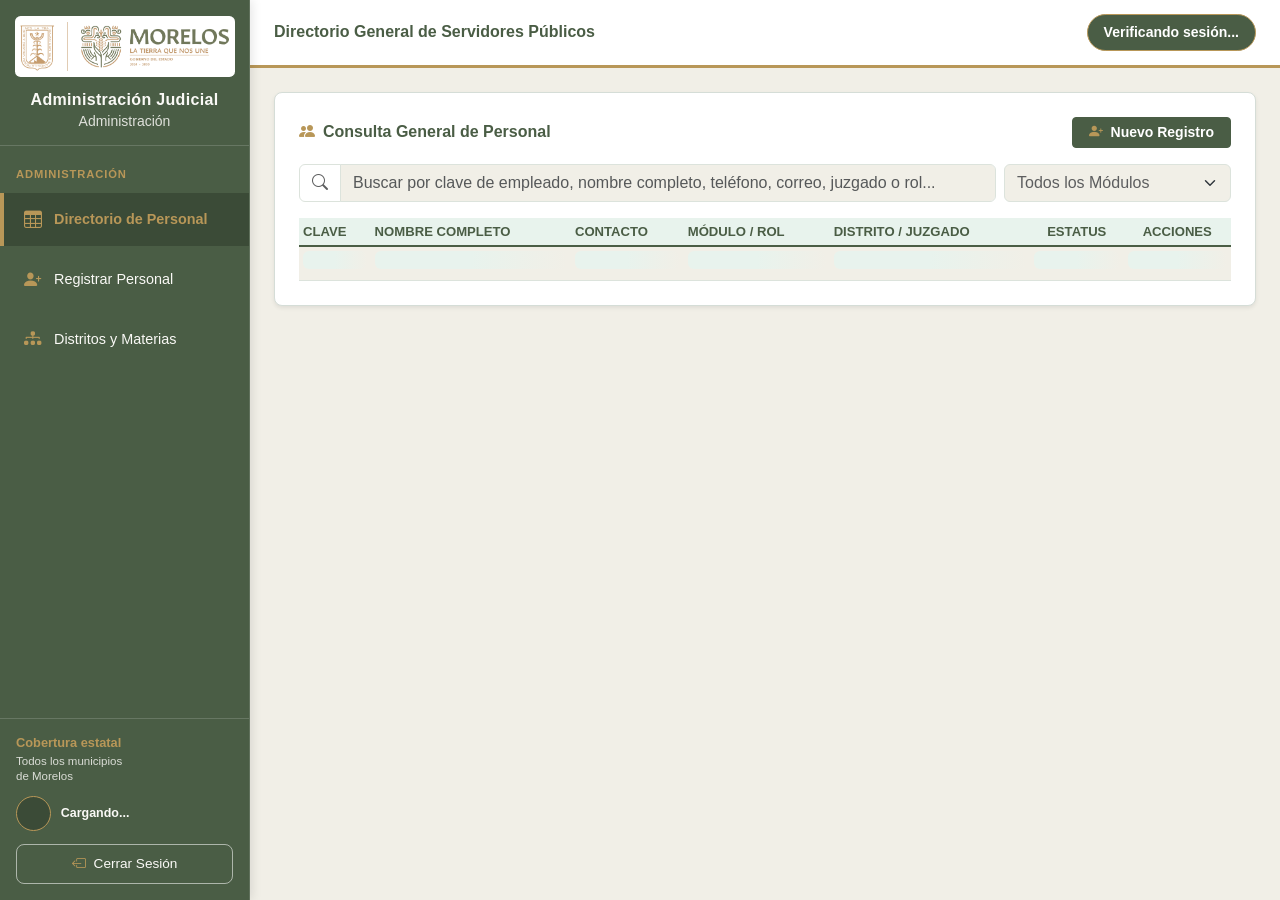
==== commit 7bc1a06e: "chore([core-sync]): integrar actualizaciones del core conservando archivos del modulo" ====
--- a/core/src/main/webapp/views/admin/index.html
+++ b/core/src/main/webapp/views/admin/index.html
@@ -6,38 +6,52 @@
     <title>SIJ Morelos - Directorio de Personal</title>
     <link href="https://cdn.jsdelivr.net/npm/bootstrap@5.3.3/dist/css/bootstrap.min.css" rel="stylesheet">
     <link href="https://cdn.jsdelivr.net/npm/bootstrap-icons@1.11.3/font/bootstrap-icons.min.css" rel="stylesheet">
-    <link href="../../assets/css/layout.css?v=4" rel="stylesheet">
+    <link href="../../assets/css/layout.css?v=6" rel="stylesheet">
     <link href="../../assets/css/modulo.css?v=4" rel="stylesheet">
 </head>
 <body>
 <div class="app-layout">
     <aside class="sidebar-judicial">
         <div class="sidebar-brand-banner">
-            <i class="bi bi-bank2 fs-3"></i>
-            <h5 class="mb-0 fw-bold mt-1">SIJ MORELOS</h5>
+            <img src="../../assets/img/logo-morelos.png" alt="Gobierno del Estado de Morelos" class="sidebar-logo">
+            <h5 class="mb-0 fw-bold mt-1">Administración Judicial</h5>
             <small id="sidebar-subtitle">Administración</small>
         </div>
-        <nav class="mt-3">
-            <a href="index.html" class="nav-link active">
-                <i class="bi bi-table"></i>
-                <span>Directorio de Personal</span>
-            </a>
-            <a href="enrolar.html" class="nav-link">
-                <i class="bi bi-person-plus-fill"></i>
-                <span>Registrar Personal</span>
-            </a>
-            <a href="catalogos.html" class="nav-link">
-                <i class="bi bi-diagram-3-fill"></i>
-                <span>Distritos y Materias</span>
-            </a>
-            <a href="../oficialia/index.html" class="nav-link d-none" id="link-bandeja-modulo">
-                <i class="bi bi-folder2-open"></i>
-                <span>Bandeja Operativa</span>
-            </a>
-            <a href="../../api/auth/logout" class="nav-link mt-4">
-                <i class="bi bi-box-arrow-left"></i>
-                <span>Cerrar Sesión</span>
-            </a>
+        <nav class="mt-3 sidebar-navigation">
+            <p class="sidebar-section-label">ADMINISTRACIÓN</p>
+            <div class="sidebar-nav-items">
+                <a href="index.html" class="nav-link active">
+                    <i class="bi bi-table"></i>
+                    <span>Directorio de Personal</span>
+                </a>
+                <a href="enrolar.html" class="nav-link">
+                    <i class="bi bi-person-plus-fill"></i>
+                    <span>Registrar Personal</span>
+                </a>
+                <a href="catalogos.html" class="nav-link">
+                    <i class="bi bi-diagram-3-fill"></i>
+                    <span>Distritos y Materias</span>
+                </a>
+                <a href="../oficialia/index.html" class="nav-link d-none" id="link-bandeja-modulo">
+                    <i class="bi bi-folder2-open"></i>
+                    <span>Bandeja Operativa</span>
+                </a>
+            </div>
+            <div class="sidebar-footer">
+                <p class="sidebar-coverage-title">Cobertura estatal</p>
+                <p class="sidebar-coverage-description">Todos los municipios<br>de Morelos</p>
+                <div class="sidebar-user">
+                    <span class="sidebar-user-avatar" id="sidebar-user-initials"></span>
+                    <span class="sidebar-user-details">
+                        <span class="sidebar-user-name" id="sidebar-user-name">Cargando...</span>
+                        <span class="sidebar-user-key" id="sidebar-user-key"></span>
+                    </span>
+                </div>
+                <a href="../../api/auth/logout" class="sidebar-logout">
+                    <i class="bi bi-box-arrow-left"></i>
+                    <span>Cerrar Sesión</span>
+                </a>
+            </div>
         </nav>
     </aside>
 
@@ -224,6 +238,10 @@
 
         allUsers = data.usuarios || [];
         document.getElementById('user-badge').textContent = `${data.miNombre} • ${data.miClave}`;
+        document.getElementById('sidebar-user-name').textContent = data.miNombre;
+        document.getElementById('sidebar-user-key').textContent = data.miClave;
+        document.getElementById('sidebar-user-initials').textContent = data.miNombre
+            .split(/\s+/).filter(Boolean).slice(0, 2).map(nombre => nombre[0]).join('').toUpperCase();
         document.getElementById('juzgado-context').textContent = `| ${data.miJuzgado}`;
 
         const linkModulo = document.getElementById('link-bandeja-modulo');
--- a/core/src/main/webapp/assets/css/layout.css
+++ b/core/src/main/webapp/assets/css/layout.css
@@ -1,4 +1,4 @@
-@import url('variables.css');
+@import url('variables.css?v=2');
 
 body {
     background-color: var(--fondo-crema);
@@ -28,33 +28,74 @@
 /* Barra Lateral en Verde Tierra (#4A5D45) con texto Blanco Puro (#FFFFFF) */
 .sidebar-judicial {
     width: var(--sidebar-ancho);
-    background-color: var(--verde-tierra);
-    color: var(--blanco-puro);
+    height: 100vh;
+    position: sticky;
+    top: 0;
+    overflow-y: auto;
+    background-color: var(--verde-tierra);
+    color: var(--crema-claro);
     display: flex;
     flex-direction: column;
     flex-shrink: 0;
     box-shadow: 2px 0 10px rgba(0, 0, 0, 0.1);
+    border-right: 1px solid rgba(255, 255, 255, 0.12);
 }
 
 .sidebar-brand-banner {
-    background-color: #3B4B37;
+    background-color: var(--verde-tierra);
     color: var(--blanco-puro);
-    padding: 1.25rem 1rem;
+    padding: 1rem 0.9rem 0.75rem;
     text-align: center;
-    border-bottom: 3px solid var(--dorado);
-}
-
-.sidebar-brand-banner h5,
+    border-bottom: 1px solid rgba(255, 255, 255, 0.16);
+}
+
+.sidebar-brand-banner .sidebar-logo {
+    display: block;
+    width: 100%;
+    max-width: 220px;
+    height: auto;
+    margin: 0 auto 0.85rem;
+    padding: 0.35rem;
+    border-radius: 0.35rem;
+    background-color: var(--blanco-puro);
+}
+
+.sidebar-brand-banner h5 {
+    color: var(--crema-claro);
+    font-size: 1rem;
+    letter-spacing: 0.02em;
+}
+
 .sidebar-brand-banner small {
-    color: var(--blanco-puro);
-}
-
-.sidebar-brand-banner i {
-    color: var(--dorado);
+    color: var(--crema-claro);
+    opacity: 0.85;
+}
+
+.sidebar-navigation {
+    display: flex;
+    flex: 1 0 auto;
+    flex-direction: column;
+    margin-top: 0 !important;
+    padding: 0.85rem 0 1rem;
+}
+
+.sidebar-section-label {
+    margin: 0.35rem 1rem 0.65rem;
+    color: var(--dorado);
+    font-size: 0.7rem;
+    font-weight: 700;
+    letter-spacing: 0.08em;
+}
+
+.sidebar-nav-items {
+    display: flex;
+    flex-direction: column;
+    gap: 0.4rem;
+    flex: 1 0 auto;
 }
 
 .sidebar-judicial .nav-link {
-    color: var(--blanco-puro);
+    color: var(--crema-claro);
     padding: 0.85rem 1.25rem;
     border-left: 4px solid transparent;
     text-decoration: none;
@@ -62,11 +103,12 @@
     align-items: center;
     gap: 0.75rem;
     font-weight: 500;
-    transition: background-color 0.18s ease;
+    font-size: 0.9rem;
+    transition: background-color 0.18s ease, color 0.18s ease, border-color 0.18s ease;
 }
 
 .sidebar-judicial .nav-link span {
-    color: var(--blanco-puro);
+    color: inherit;
 }
 
 .sidebar-judicial .nav-link i {
@@ -75,11 +117,112 @@
 }
 
 .sidebar-judicial .nav-link:hover,
+.sidebar-judicial .nav-link:focus-visible,
 .sidebar-judicial .nav-link.active {
-    background-color: #364532;
+    background-color: #3B4B37;
     border-left-color: var(--dorado);
-    color: var(--blanco-puro);
-    font-weight: 600;
+    color: var(--dorado);
+    font-weight: 600;
+}
+
+.sidebar-judicial .nav-link:hover span,
+.sidebar-judicial .nav-link:focus-visible span,
+.sidebar-judicial .nav-link.active span {
+    color: var(--dorado);
+}
+
+.sidebar-footer {
+    margin-top: auto;
+    padding: 0.85rem 1rem 0;
+    border-top: 1px solid rgba(255, 255, 255, 0.16);
+}
+
+.sidebar-coverage-title {
+    margin: 0 0 0.15rem;
+    color: var(--dorado);
+    font-size: 0.8rem;
+    font-weight: 700;
+}
+
+.sidebar-coverage-description {
+    margin: 0 0 0.8rem;
+    color: var(--crema-claro);
+    font-size: 0.72rem;
+    line-height: 1.25;
+    opacity: 0.82;
+}
+
+.sidebar-user {
+    display: flex;
+    align-items: center;
+    min-width: 0;
+    margin-bottom: 0.8rem;
+}
+
+.sidebar-user-avatar {
+    width: 2.2rem;
+    height: 2.2rem;
+    display: inline-flex;
+    flex: 0 0 auto;
+    align-items: center;
+    justify-content: center;
+    border: 1px solid var(--dorado);
+    border-radius: 50%;
+    background-color: #3B4B37;
+    color: var(--crema-claro);
+    font-size: 0.75rem;
+    font-weight: 700;
+}
+
+.sidebar-user-details {
+    display: flex;
+    flex-direction: column;
+    min-width: 0;
+    margin-left: 0.6rem;
+    color: var(--crema-claro);
+    font-size: 0.78rem;
+}
+
+.sidebar-user-name,
+.sidebar-user-key {
+    overflow: hidden;
+    text-overflow: ellipsis;
+    white-space: nowrap;
+}
+
+.sidebar-user-name {
+    font-weight: 600;
+}
+
+.sidebar-user-key {
+    font-size: 0.68rem;
+    opacity: 0.8;
+}
+
+.sidebar-logout {
+    width: 100%;
+    display: flex;
+    align-items: center;
+    justify-content: center;
+    gap: 0.5rem;
+    padding: 0.55rem 0.75rem;
+    border: 1px solid rgba(255, 255, 255, 0.55);
+    border-radius: 0.5rem;
+    color: var(--crema-claro);
+    font-size: 0.85rem;
+    text-decoration: none;
+    transition: color 0.18s ease, background-color 0.18s ease, border-color 0.18s ease;
+}
+
+.sidebar-logout i {
+    color: var(--dorado);
+}
+
+.sidebar-logout:hover,
+.sidebar-logout:focus-visible {
+    border-color: var(--dorado);
+    background-color: #3B4B37;
+    color: var(--dorado);
 }
 
 .main-content {
